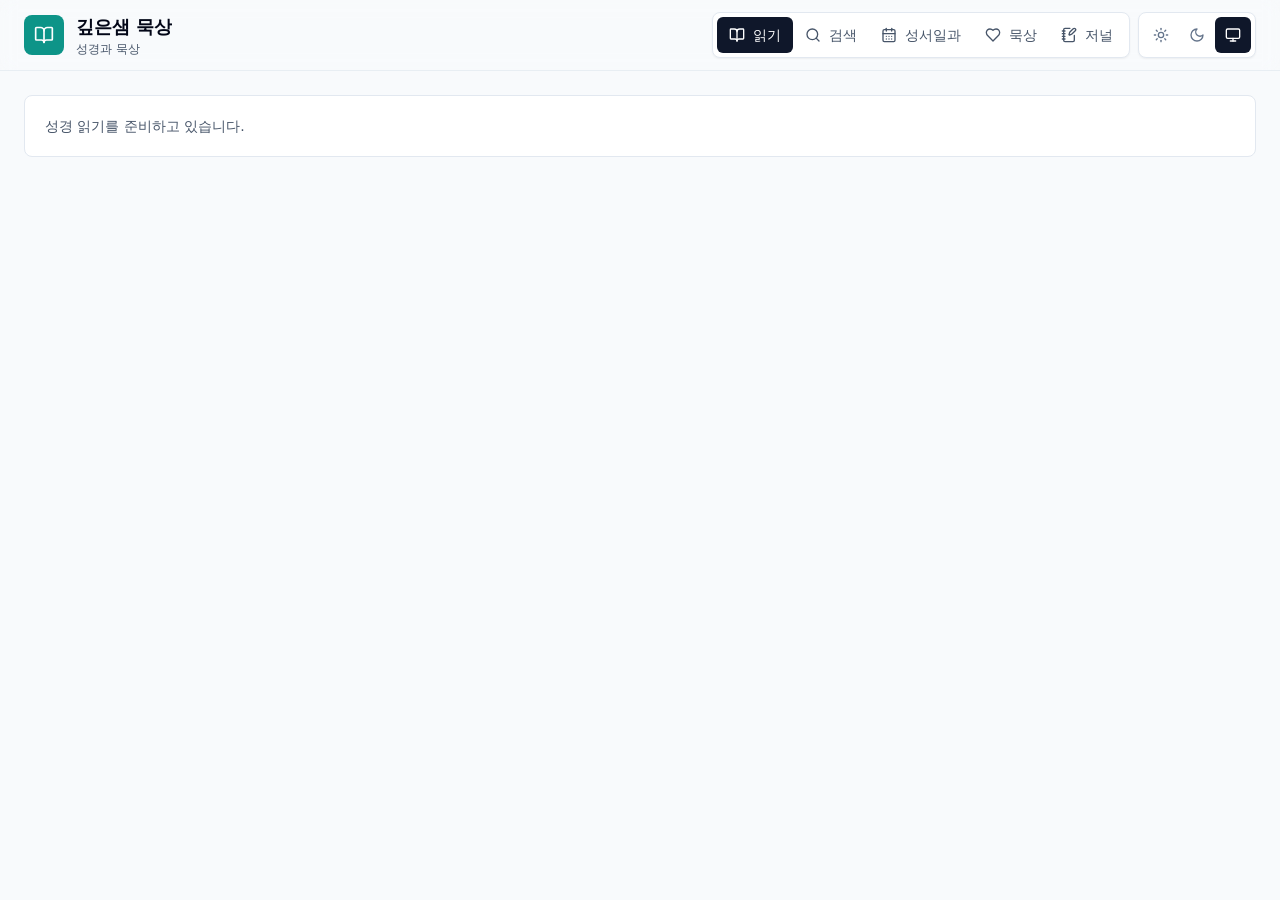
==== index.html @ a160dd70 "Upload iPhone PWA static build" ====
<!DOCTYPE html><!--0t8k7MKoUgMYdH0MTrGW_--><html lang="ko"><head><meta charSet="utf-8"/><meta name="viewport" content="width=device-width, initial-scale=1, viewport-fit=cover"/><link rel="stylesheet" href="/_next/static/css/31eeb3e088074f6b.css" data-precedence="next"/><link rel="preload" as="script" fetchPriority="low" href="/_next/static/chunks/webpack-4772d34723bd25e0.js"/><script src="/_next/static/chunks/4bd1b696-c023c6e3521b1417.js" async=""></script><script src="/_next/static/chunks/255-81ba70bd132d3eed.js" async=""></script><script src="/_next/static/chunks/main-app-3011107ea601bf4b.js" async=""></script><script src="/_next/static/chunks/app/layout-2d18a937ac3cadd8.js" async=""></script><script src="/_next/static/chunks/150-9be10178d3847133.js" async=""></script><script src="/_next/static/chunks/965-390d13e49ba52d0f.js" async=""></script><script src="/_next/static/chunks/app/page-26cb10fc32c29d33.js" async=""></script><meta name="theme-color" content="#0f766e"/><title>깊은샘 묵상</title><meta name="description" content="개인 성경 자료를 읽고 성서일과와 함께 묵상하는 앱"/><meta name="application-name" content="깊은샘 묵상"/><link rel="manifest" href="/manifest.webmanifest"/><meta name="apple-mobile-web-app-capable" content="yes"/><meta name="format-detection" content="telephone=no"/><meta name="mobile-web-app-capable" content="yes"/><meta name="apple-mobile-web-app-title" content="깊은샘 묵상"/><meta name="apple-mobile-web-app-status-bar-style" content="default"/><link rel="icon" href="/icon.svg" type="image/svg+xml"/><link rel="icon" href="/icons/icon-192.png" sizes="192x192" type="image/png"/><link rel="icon" href="/icons/icon-512.png" sizes="512x512" type="image/png"/><link rel="apple-touch-icon" href="/apple-touch-icon.png" sizes="180x180"/><link rel="apple-touch-icon" href="/icons/apple-touch-icon.png" sizes="180x180"/><script src="/_next/static/chunks/polyfills-42372ed130431b0a.js" noModule=""></script></head><body class="bg-slate-50 text-slate-950 antialiased transition-colors dark:bg-[#101418] dark:text-slate-100"><div hidden=""><!--$--><!--/$--></div><script>
(() => {
  try {
    const stored = localStorage.getItem("theme");
    const prefersDark = window.matchMedia("(prefers-color-scheme: dark)").matches;
    const shouldUseDark = stored === "dark" || (!stored || stored === "system") && prefersDark;
    document.documentElement.classList.toggle("dark", shouldUseDark);
  } catch {
    document.documentElement.classList.remove("dark");
  }
})();
</script><main class="min-h-screen"><header class="sticky top-0 z-30 border-b border-slate-200/70 bg-slate-50/92 backdrop-blur dark:border-slate-800 dark:bg-[#101418]/92"><div class="mx-auto flex max-w-7xl items-center justify-between gap-3 px-4 py-3 sm:px-6"><div class="flex min-w-0 items-center gap-3"><a aria-label="자료 화면 열기" title="자료" class="flex size-10 shrink-0 items-center justify-center rounded-lg bg-teal-600 text-white shadow-soft transition hover:bg-teal-500 focus:outline-none focus-visible:ring-2 focus-visible:ring-teal-300" href="/library/"><svg xmlns="http://www.w3.org/2000/svg" width="24" height="24" viewBox="0 0 24 24" fill="none" stroke="currentColor" stroke-width="2" stroke-linecap="round" stroke-linejoin="round" class="lucide lucide-book-open size-5" aria-hidden="true"><path d="M12 7v14"></path><path d="M3 18a1 1 0 0 1-1-1V4a1 1 0 0 1 1-1h5a4 4 0 0 1 4 4 4 4 0 0 1 4-4h5a1 1 0 0 1 1 1v13a1 1 0 0 1-1 1h-6a3 3 0 0 0-3 3 3 3 0 0 0-3-3z"></path></svg></a><div class="min-w-0"><h1 class="truncate text-base font-semibold tracking-normal sm:text-lg">깊은샘 묵상</h1><p class="truncate text-xs text-slate-600 dark:text-slate-400">성경과 묵상</p></div></div><div class="flex items-center gap-2"><nav class="hidden rounded-lg border border-slate-200 bg-white p-1 shadow-sm dark:border-slate-800 dark:bg-slate-900 sm:flex" aria-label="주요 화면"><a class="inline-flex min-h-9 items-center justify-center gap-2 rounded-md bg-slate-900 px-3 text-sm font-medium text-white dark:bg-slate-100 dark:text-slate-950" href="/"><svg xmlns="http://www.w3.org/2000/svg" width="24" height="24" viewBox="0 0 24 24" fill="none" stroke="currentColor" stroke-width="2" stroke-linecap="round" stroke-linejoin="round" class="lucide lucide-book-open size-4" aria-hidden="true"><path d="M12 7v14"></path><path d="M3 18a1 1 0 0 1-1-1V4a1 1 0 0 1 1-1h5a4 4 0 0 1 4 4 4 4 0 0 1 4-4h5a1 1 0 0 1 1 1v13a1 1 0 0 1-1 1h-6a3 3 0 0 0-3 3 3 3 0 0 0-3-3z"></path></svg><span>읽기</span></a><a class="inline-flex min-h-9 items-center justify-center gap-2 rounded-md px-3 text-sm font-medium text-slate-600 hover:bg-slate-100 hover:text-slate-950 dark:text-slate-400 dark:hover:bg-slate-800 dark:hover:text-white" href="/search/"><svg xmlns="http://www.w3.org/2000/svg" width="24" height="24" viewBox="0 0 24 24" fill="none" stroke="currentColor" stroke-width="2" stroke-linecap="round" stroke-linejoin="round" class="lucide lucide-search size-4" aria-hidden="true"><circle cx="11" cy="11" r="8"></circle><path d="m21 21-4.3-4.3"></path></svg><span>검색</span></a><a class="inline-flex min-h-9 items-center justify-center gap-2 rounded-md px-3 text-sm font-medium text-slate-600 hover:bg-slate-100 hover:text-slate-950 dark:text-slate-400 dark:hover:bg-slate-800 dark:hover:text-white" href="/lectionary/"><svg xmlns="http://www.w3.org/2000/svg" width="24" height="24" viewBox="0 0 24 24" fill="none" stroke="currentColor" stroke-width="2" stroke-linecap="round" stroke-linejoin="round" class="lucide lucide-calendar-days size-4" aria-hidden="true"><path d="M8 2v4"></path><path d="M16 2v4"></path><rect width="18" height="18" x="3" y="4" rx="2"></rect><path d="M3 10h18"></path><path d="M8 14h.01"></path><path d="M12 14h.01"></path><path d="M16 14h.01"></path><path d="M8 18h.01"></path><path d="M12 18h.01"></path><path d="M16 18h.01"></path></svg><span>성서일과</span></a><a class="inline-flex min-h-9 items-center justify-center gap-2 rounded-md px-3 text-sm font-medium text-slate-600 hover:bg-slate-100 hover:text-slate-950 dark:text-slate-400 dark:hover:bg-slate-800 dark:hover:text-white" href="/meditation/today/"><svg xmlns="http://www.w3.org/2000/svg" width="24" height="24" viewBox="0 0 24 24" fill="none" stroke="currentColor" stroke-width="2" stroke-linecap="round" stroke-linejoin="round" class="lucide lucide-heart size-4" aria-hidden="true"><path d="M19 14c1.49-1.46 3-3.21 3-5.5A5.5 5.5 0 0 0 16.5 3c-1.76 0-3 .5-4.5 2-1.5-1.5-2.74-2-4.5-2A5.5 5.5 0 0 0 2 8.5c0 2.3 1.5 4.05 3 5.5l7 7Z"></path></svg><span>묵상</span></a><a class="inline-flex min-h-9 items-center justify-center gap-2 rounded-md px-3 text-sm font-medium text-slate-600 hover:bg-slate-100 hover:text-slate-950 dark:text-slate-400 dark:hover:bg-slate-800 dark:hover:text-white" href="/journal/"><svg xmlns="http://www.w3.org/2000/svg" width="24" height="24" viewBox="0 0 24 24" fill="none" stroke="currentColor" stroke-width="2" stroke-linecap="round" stroke-linejoin="round" class="lucide lucide-notebook-pen size-4" aria-hidden="true"><path d="M13.4 2H6a2 2 0 0 0-2 2v16a2 2 0 0 0 2 2h12a2 2 0 0 0 2-2v-7.4"></path><path d="M2 6h4"></path><path d="M2 10h4"></path><path d="M2 14h4"></path><path d="M2 18h4"></path><path d="M21.378 5.626a1 1 0 1 0-3.004-3.004l-5.01 5.012a2 2 0 0 0-.506.854l-.837 2.87a.5.5 0 0 0 .62.62l2.87-.837a2 2 0 0 0 .854-.506z"></path></svg><span>저널</span></a></nav><div class="grid grid-cols-3 rounded-lg border border-slate-200 bg-white p-1 shadow-sm dark:border-slate-800 dark:bg-slate-900" role="group" aria-label="화면 모드 선택"><button type="button" aria-label="라이트 모드" aria-pressed="false" title="라이트 모드" class="flex size-9 items-center justify-center rounded-md text-slate-500 transition hover:bg-slate-100 hover:text-slate-950 dark:text-slate-400 dark:hover:bg-slate-800 dark:hover:text-slate-100"><svg xmlns="http://www.w3.org/2000/svg" width="24" height="24" viewBox="0 0 24 24" fill="none" stroke="currentColor" stroke-width="2" stroke-linecap="round" stroke-linejoin="round" class="lucide lucide-sun size-4" aria-hidden="true"><circle cx="12" cy="12" r="4"></circle><path d="M12 2v2"></path><path d="M12 20v2"></path><path d="m4.93 4.93 1.41 1.41"></path><path d="m17.66 17.66 1.41 1.41"></path><path d="M2 12h2"></path><path d="M20 12h2"></path><path d="m6.34 17.66-1.41 1.41"></path><path d="m19.07 4.93-1.41 1.41"></path></svg></button><button type="button" aria-label="다크 모드" aria-pressed="false" title="다크 모드" class="flex size-9 items-center justify-center rounded-md text-slate-500 transition hover:bg-slate-100 hover:text-slate-950 dark:text-slate-400 dark:hover:bg-slate-800 dark:hover:text-slate-100"><svg xmlns="http://www.w3.org/2000/svg" width="24" height="24" viewBox="0 0 24 24" fill="none" stroke="currentColor" stroke-width="2" stroke-linecap="round" stroke-linejoin="round" class="lucide lucide-moon size-4" aria-hidden="true"><path d="M12 3a6 6 0 0 0 9 9 9 9 0 1 1-9-9Z"></path></svg></button><button type="button" aria-label="시스템 모드" aria-pressed="true" title="시스템 모드" class="flex size-9 items-center justify-center rounded-md bg-slate-900 text-white transition dark:bg-slate-100 dark:text-slate-950"><svg xmlns="http://www.w3.org/2000/svg" width="24" height="24" viewBox="0 0 24 24" fill="none" stroke="currentColor" stroke-width="2" stroke-linecap="round" stroke-linejoin="round" class="lucide lucide-monitor size-4" aria-hidden="true"><rect width="20" height="14" x="2" y="3" rx="2"></rect><line x1="8" x2="16" y1="21" y2="21"></line><line x1="12" x2="12" y1="17" y2="21"></line></svg></button></div></div></div><nav class="grid grid-cols-5 border-t border-slate-200 bg-white dark:border-slate-800 dark:bg-slate-900 sm:hidden" aria-label="모바일 주요 화면"><a class="inline-flex min-h-11 items-center justify-center gap-1 text-xs font-semibold text-teal-700 dark:text-teal-300" href="/"><svg xmlns="http://www.w3.org/2000/svg" width="24" height="24" viewBox="0 0 24 24" fill="none" stroke="currentColor" stroke-width="2" stroke-linecap="round" stroke-linejoin="round" class="lucide lucide-book-open size-4" aria-hidden="true"><path d="M12 7v14"></path><path d="M3 18a1 1 0 0 1-1-1V4a1 1 0 0 1 1-1h5a4 4 0 0 1 4 4 4 4 0 0 1 4-4h5a1 1 0 0 1 1 1v13a1 1 0 0 1-1 1h-6a3 3 0 0 0-3 3 3 3 0 0 0-3-3z"></path></svg><span>읽기</span></a><a class="inline-flex min-h-11 items-center justify-center gap-1 text-xs font-medium text-slate-500 dark:text-slate-400" href="/search/"><svg xmlns="http://www.w3.org/2000/svg" width="24" height="24" viewBox="0 0 24 24" fill="none" stroke="currentColor" stroke-width="2" stroke-linecap="round" stroke-linejoin="round" class="lucide lucide-search size-4" aria-hidden="true"><circle cx="11" cy="11" r="8"></circle><path d="m21 21-4.3-4.3"></path></svg><span>검색</span></a><a class="inline-flex min-h-11 items-center justify-center gap-1 text-xs font-medium text-slate-500 dark:text-slate-400" href="/lectionary/"><svg xmlns="http://www.w3.org/2000/svg" width="24" height="24" viewBox="0 0 24 24" fill="none" stroke="currentColor" stroke-width="2" stroke-linecap="round" stroke-linejoin="round" class="lucide lucide-calendar-days size-4" aria-hidden="true"><path d="M8 2v4"></path><path d="M16 2v4"></path><rect width="18" height="18" x="3" y="4" rx="2"></rect><path d="M3 10h18"></path><path d="M8 14h.01"></path><path d="M12 14h.01"></path><path d="M16 14h.01"></path><path d="M8 18h.01"></path><path d="M12 18h.01"></path><path d="M16 18h.01"></path></svg><span>성서일과</span></a><a class="inline-flex min-h-11 items-center justify-center gap-1 text-xs font-medium text-slate-500 dark:text-slate-400" href="/meditation/today/"><svg xmlns="http://www.w3.org/2000/svg" width="24" height="24" viewBox="0 0 24 24" fill="none" stroke="currentColor" stroke-width="2" stroke-linecap="round" stroke-linejoin="round" class="lucide lucide-heart size-4" aria-hidden="true"><path d="M19 14c1.49-1.46 3-3.21 3-5.5A5.5 5.5 0 0 0 16.5 3c-1.76 0-3 .5-4.5 2-1.5-1.5-2.74-2-4.5-2A5.5 5.5 0 0 0 2 8.5c0 2.3 1.5 4.05 3 5.5l7 7Z"></path></svg><span>묵상</span></a><a class="inline-flex min-h-11 items-center justify-center gap-1 text-xs font-medium text-slate-500 dark:text-slate-400" href="/journal/"><svg xmlns="http://www.w3.org/2000/svg" width="24" height="24" viewBox="0 0 24 24" fill="none" stroke="currentColor" stroke-width="2" stroke-linecap="round" stroke-linejoin="round" class="lucide lucide-notebook-pen size-4" aria-hidden="true"><path d="M13.4 2H6a2 2 0 0 0-2 2v16a2 2 0 0 0 2 2h12a2 2 0 0 0 2-2v-7.4"></path><path d="M2 6h4"></path><path d="M2 10h4"></path><path d="M2 14h4"></path><path d="M2 18h4"></path><path d="M21.378 5.626a1 1 0 1 0-3.004-3.004l-5.01 5.012a2 2 0 0 0-.506.854l-.837 2.87a.5.5 0 0 0 .62.62l2.87-.837a2 2 0 0 0 .854-.506z"></path></svg><span>저널</span></a></nav></header><div class="app-page-bottom mx-auto max-w-7xl px-4 pt-4 sm:px-6 lg:pt-6"><!--$!--><template data-dgst="BAILOUT_TO_CLIENT_SIDE_RENDERING"></template><div class="rounded-lg border border-slate-200 bg-white p-5 text-sm text-slate-600 shadow-soft dark:border-slate-800 dark:bg-slate-900 dark:text-slate-400">성경 읽기를 준비하고 있습니다.</div><!--/$--></div></main><!--$--><!--/$--><script src="/_next/static/chunks/webpack-4772d34723bd25e0.js" id="_R_" async=""></script><script>(self.__next_f=self.__next_f||[]).push([0])</script><script>self.__next_f.push([1,"1:\"$Sreact.fragment\"\n2:I[747,[\"177\",\"static/chunks/app/layout-2d18a937ac3cadd8.js\"],\"PwaRegister\"]\n3:I[9766,[],\"\"]\n4:I[8924,[],\"\"]\n5:I[3890,[\"150\",\"static/chunks/150-9be10178d3847133.js\",\"965\",\"static/chunks/965-390d13e49ba52d0f.js\",\"974\",\"static/chunks/app/page-26cb10fc32c29d33.js\"],\"AppHeader\"]\n6:\"$Sreact.suspense\"\n7:I[6788,[\"150\",\"static/chunks/150-9be10178d3847133.js\",\"965\",\"static/chunks/965-390d13e49ba52d0f.js\",\"974\",\"static/chunks/app/page-26cb10fc32c29d33.js\"],\"BibleReaderClient\"]\n8:I[4431,[],\"OutletBoundary\"]\na:I[5278,[],\"AsyncMetadataOutlet\"]\nc:I[4431,[],\"ViewportBoundary\"]\ne:I[4431,[],\"MetadataBoundary\"]\n10:I[7150,[],\"\"]\n:HL[\"/_next/static/css/31eeb3e088074f6b.css\",\"style\"]\n"])</script><script>self.__next_f.push([1,"0:{\"P\":null,\"b\":\"0t8k7MKoUgMYdH0MTrGW_\",\"p\":\"\",\"c\":[\"\",\"\"],\"i\":false,\"f\":[[[\"\",{\"children\":[\"__PAGE__\",{}]},\"$undefined\",\"$undefined\",true],[\"\",[\"$\",\"$1\",\"c\",{\"children\":[[[\"$\",\"link\",\"0\",{\"rel\":\"stylesheet\",\"href\":\"/_next/static/css/31eeb3e088074f6b.css\",\"precedence\":\"next\",\"crossOrigin\":\"$undefined\",\"nonce\":\"$undefined\"}]],[\"$\",\"html\",null,{\"lang\":\"ko\",\"suppressHydrationWarning\":true,\"children\":[\"$\",\"body\",null,{\"className\":\"bg-slate-50 text-slate-950 antialiased transition-colors dark:bg-[#101418] dark:text-slate-100\",\"children\":[[\"$\",\"script\",null,{\"dangerouslySetInnerHTML\":{\"__html\":\"\\n(() =\u003e {\\n  try {\\n    const stored = localStorage.getItem(\\\"theme\\\");\\n    const prefersDark = window.matchMedia(\\\"(prefers-color-scheme: dark)\\\").matches;\\n    const shouldUseDark = stored === \\\"dark\\\" || (!stored || stored === \\\"system\\\") \u0026\u0026 prefersDark;\\n    document.documentElement.classList.toggle(\\\"dark\\\", shouldUseDark);\\n  } catch {\\n    document.documentElement.classList.remove(\\\"dark\\\");\\n  }\\n})();\\n\"}}],[\"$\",\"$L2\",null,{}],[\"$\",\"$L3\",null,{\"parallelRouterKey\":\"children\",\"error\":\"$undefined\",\"errorStyles\":\"$undefined\",\"errorScripts\":\"$undefined\",\"template\":[\"$\",\"$L4\",null,{}],\"templateStyles\":\"$undefined\",\"templateScripts\":\"$undefined\",\"notFound\":[[[\"$\",\"title\",null,{\"children\":\"404: This page could not be found.\"}],[\"$\",\"div\",null,{\"style\":{\"fontFamily\":\"system-ui,\\\"Segoe UI\\\",Roboto,Helvetica,Arial,sans-serif,\\\"Apple Color Emoji\\\",\\\"Segoe UI Emoji\\\"\",\"height\":\"100vh\",\"textAlign\":\"center\",\"display\":\"flex\",\"flexDirection\":\"column\",\"alignItems\":\"center\",\"justifyContent\":\"center\"},\"children\":[\"$\",\"div\",null,{\"children\":[[\"$\",\"style\",null,{\"dangerouslySetInnerHTML\":{\"__html\":\"body{color:#000;background:#fff;margin:0}.next-error-h1{border-right:1px solid rgba(0,0,0,.3)}@media (prefers-color-scheme:dark){body{color:#fff;background:#000}.next-error-h1{border-right:1px solid rgba(255,255,255,.3)}}\"}}],[\"$\",\"h1\",null,{\"className\":\"next-error-h1\",\"style\":{\"display\":\"inline-block\",\"margin\":\"0 20px 0 0\",\"padding\":\"0 23px 0 0\",\"fontSize\":24,\"fontWeight\":500,\"verticalAlign\":\"top\",\"lineHeight\":\"49px\"},\"children\":404}],[\"$\",\"div\",null,{\"style\":{\"display\":\"inline-block\"},\"children\":[\"$\",\"h2\",null,{\"style\":{\"fontSize\":14,\"fontWeight\":400,\"lineHeight\":\"49px\",\"margin\":0},\"children\":\"This page could not be found.\"}]}]]}]}]],[]],\"forbidden\":\"$undefined\",\"unauthorized\":\"$undefined\"}]]}]}]]}],{\"children\":[\"__PAGE__\",[\"$\",\"$1\",\"c\",{\"children\":[[\"$\",\"main\",null,{\"className\":\"min-h-screen\",\"children\":[[\"$\",\"$L5\",null,{}],[\"$\",\"div\",null,{\"className\":\"app-page-bottom mx-auto max-w-7xl px-4 pt-4 sm:px-6 lg:pt-6\",\"children\":[\"$\",\"$6\",null,{\"fallback\":[\"$\",\"div\",null,{\"className\":\"rounded-lg border border-slate-200 bg-white p-5 text-sm text-slate-600 shadow-soft dark:border-slate-800 dark:bg-slate-900 dark:text-slate-400\",\"children\":\"성경 읽기를 준비하고 있습니다.\"}],\"children\":[\"$\",\"$L7\",null,{}]}]}]]}],null,[\"$\",\"$L8\",null,{\"children\":[\"$L9\",[\"$\",\"$La\",null,{\"promise\":\"$@b\"}]]}]]}],{},null,false]},null,false],[\"$\",\"$1\",\"h\",{\"children\":[null,[[\"$\",\"$Lc\",null,{\"children\":\"$Ld\"}],null],[\"$\",\"$Le\",null,{\"children\":[\"$\",\"div\",null,{\"hidden\":true,\"children\":[\"$\",\"$6\",null,{\"fallback\":null,\"children\":\"$Lf\"}]}]}]]}],false]],\"m\":\"$undefined\",\"G\":[\"$10\",[]],\"s\":false,\"S\":true}\n"])</script><script>self.__next_f.push([1,"d:[[\"$\",\"meta\",\"0\",{\"charSet\":\"utf-8\"}],[\"$\",\"meta\",\"1\",{\"name\":\"viewport\",\"content\":\"width=device-width, initial-scale=1, viewport-fit=cover\"}],[\"$\",\"meta\",\"2\",{\"name\":\"theme-color\",\"content\":\"#0f766e\"}]]\n9:null\n"])</script><script>self.__next_f.push([1,"11:I[622,[],\"IconMark\"]\n"])</script><script>self.__next_f.push([1,"b:{\"metadata\":[[\"$\",\"title\",\"0\",{\"children\":\"깊은샘 묵상\"}],[\"$\",\"meta\",\"1\",{\"name\":\"description\",\"content\":\"개인 성경 자료를 읽고 성서일과와 함께 묵상하는 앱\"}],[\"$\",\"meta\",\"2\",{\"name\":\"application-name\",\"content\":\"깊은샘 묵상\"}],[\"$\",\"link\",\"3\",{\"rel\":\"manifest\",\"href\":\"/manifest.webmanifest\",\"crossOrigin\":\"$undefined\"}],[\"$\",\"meta\",\"4\",{\"name\":\"apple-mobile-web-app-capable\",\"content\":\"yes\"}],[\"$\",\"meta\",\"5\",{\"name\":\"format-detection\",\"content\":\"telephone=no\"}],[\"$\",\"meta\",\"6\",{\"name\":\"mobile-web-app-capable\",\"content\":\"yes\"}],[\"$\",\"meta\",\"7\",{\"name\":\"apple-mobile-web-app-title\",\"content\":\"깊은샘 묵상\"}],[\"$\",\"meta\",\"8\",{\"name\":\"apple-mobile-web-app-status-bar-style\",\"content\":\"default\"}],[\"$\",\"link\",\"9\",{\"rel\":\"icon\",\"href\":\"/icon.svg\",\"type\":\"image/svg+xml\"}],[\"$\",\"link\",\"10\",{\"rel\":\"icon\",\"href\":\"/icons/icon-192.png\",\"sizes\":\"192x192\",\"type\":\"image/png\"}],[\"$\",\"link\",\"11\",{\"rel\":\"icon\",\"href\":\"/icons/icon-512.png\",\"sizes\":\"512x512\",\"type\":\"image/png\"}],[\"$\",\"link\",\"12\",{\"rel\":\"apple-touch-icon\",\"href\":\"/apple-touch-icon.png\",\"sizes\":\"180x180\"}],[\"$\",\"link\",\"13\",{\"rel\":\"apple-touch-icon\",\"href\":\"/icons/apple-touch-icon.png\",\"sizes\":\"180x180\"}],[\"$\",\"$L11\",\"14\",{}]],\"error\":null,\"digest\":\"$undefined\"}\n"])</script><script>self.__next_f.push([1,"f:\"$b:metadata\"\n"])</script></body></html>
---- _next/static/css/31eeb3e088074f6b.css ----
*,:after,:before{--tw-border-spacing-x:0;--tw-border-spacing-y:0;--tw-translate-x:0;--tw-translate-y:0;--tw-rotate:0;--tw-skew-x:0;--tw-skew-y:0;--tw-scale-x:1;--tw-scale-y:1;--tw-pan-x: ;--tw-pan-y: ;--tw-pinch-zoom: ;--tw-scroll-snap-strictness:proximity;--tw-gradient-from-position: ;--tw-gradient-via-position: ;--tw-gradient-to-position: ;--tw-ordinal: ;--tw-slashed-zero: ;--tw-numeric-figure: ;--tw-numeric-spacing: ;--tw-numeric-fraction: ;--tw-ring-inset: ;--tw-ring-offset-width:0px;--tw-ring-offset-color:#fff;--tw-ring-color:rgb(59 130 246/0.5);--tw-ring-offset-shadow:0 0 #0000;--tw-ring-shadow:0 0 #0000;--tw-shadow:0 0 #0000;--tw-shadow-colored:0 0 #0000;--tw-blur: ;--tw-brightness: ;--tw-contrast: ;--tw-grayscale: ;--tw-hue-rotate: ;--tw-invert: ;--tw-saturate: ;--tw-sepia: ;--tw-drop-shadow: ;--tw-backdrop-blur: ;--tw-backdrop-brightness: ;--tw-backdrop-contrast: ;--tw-backdrop-grayscale: ;--tw-backdrop-hue-rotate: ;--tw-backdrop-invert: ;--tw-backdrop-opacity: ;--tw-backdrop-saturate: ;--tw-backdrop-sepia: ;--tw-contain-size: ;--tw-contain-layout: ;--tw-contain-paint: ;--tw-contain-style: }::backdrop{--tw-border-spacing-x:0;--tw-border-spacing-y:0;--tw-translate-x:0;--tw-translate-y:0;--tw-rotate:0;--tw-skew-x:0;--tw-skew-y:0;--tw-scale-x:1;--tw-scale-y:1;--tw-pan-x: ;--tw-pan-y: ;--tw-pinch-zoom: ;--tw-scroll-snap-strictness:proximity;--tw-gradient-from-position: ;--tw-gradient-via-position: ;--tw-gradient-to-position: ;--tw-ordinal: ;--tw-slashed-zero: ;--tw-numeric-figure: ;--tw-numeric-spacing: ;--tw-numeric-fraction: ;--tw-ring-inset: ;--tw-ring-offset-width:0px;--tw-ring-offset-color:#fff;--tw-ring-color:rgb(59 130 246/0.5);--tw-ring-offset-shadow:0 0 #0000;--tw-ring-shadow:0 0 #0000;--tw-shadow:0 0 #0000;--tw-shadow-colored:0 0 #0000;--tw-blur: ;--tw-brightness: ;--tw-contrast: ;--tw-grayscale: ;--tw-hue-rotate: ;--tw-invert: ;--tw-saturate: ;--tw-sepia: ;--tw-drop-shadow: ;--tw-backdrop-blur: ;--tw-backdrop-brightness: ;--tw-backdrop-contrast: ;--tw-backdrop-grayscale: ;--tw-backdrop-hue-rotate: ;--tw-backdrop-invert: ;--tw-backdrop-opacity: ;--tw-backdrop-saturate: ;--tw-backdrop-sepia: ;--tw-contain-size: ;--tw-contain-layout: ;--tw-contain-paint: ;--tw-contain-style: }/*
! tailwindcss v3.4.19 | MIT License | https://tailwindcss.com
*/*,:after,:before{box-sizing:border-box;border:0 solid #e5e7eb}:after,:before{--tw-content:""}:host,html{line-height:1.5;-webkit-text-size-adjust:100%;-moz-tab-size:4;-o-tab-size:4;tab-size:4;font-family:Inter,Pretendard,ui-sans-serif,system-ui,sans-serif;font-feature-settings:normal;font-variation-settings:normal;-webkit-tap-highlight-color:transparent}body{line-height:inherit}hr{height:0;color:inherit;border-top-width:1px}abbr:where([title]){-webkit-text-decoration:underline dotted;text-decoration:underline dotted}h1,h2,h3,h4,h5,h6{font-size:inherit;font-weight:inherit}a{color:inherit;text-decoration:inherit}b,strong{font-weight:bolder}code,kbd,pre,samp{font-family:ui-monospace,SFMono-Regular,Menlo,Monaco,Consolas,Liberation Mono,Courier New,monospace;font-feature-settings:normal;font-variation-settings:normal;font-size:1em}small{font-size:80%}sub,sup{font-size:75%;line-height:0;position:relative;vertical-align:baseline}sub{bottom:-.25em}sup{top:-.5em}table{text-indent:0;border-color:inherit;border-collapse:collapse}button,input,optgroup,select,textarea{font-family:inherit;font-feature-settings:inherit;font-variation-settings:inherit;font-size:100%;font-weight:inherit;line-height:inherit;letter-spacing:inherit;color:inherit;margin:0;padding:0}button,select{text-transform:none}button,input:where([type=button]),input:where([type=reset]),input:where([type=submit]){-webkit-appearance:button;background-color:transparent;background-image:none}:-moz-focusring{outline:auto}:-moz-ui-invalid{box-shadow:none}progress{vertical-align:baseline}::-webkit-inner-spin-button,::-webkit-outer-spin-button{height:auto}[type=search]{-webkit-appearance:textfield;outline-offset:-2px}::-webkit-search-decoration{-webkit-appearance:none}::-webkit-file-upload-button{-webkit-appearance:button;font:inherit}summary{display:list-item}blockquote,dd,dl,figure,h1,h2,h3,h4,h5,h6,hr,p,pre{margin:0}fieldset{margin:0}fieldset,legend{padding:0}menu,ol,ul{list-style:none;margin:0;padding:0}dialog{padding:0}textarea{resize:vertical}input::-moz-placeholder,textarea::-moz-placeholder{opacity:1;color:#9ca3af}input::placeholder,textarea::placeholder{opacity:1;color:#9ca3af}[role=button],button{cursor:pointer}:disabled{cursor:default}audio,canvas,embed,iframe,img,object,svg,video{display:block;vertical-align:middle}img,video{max-width:100%;height:auto}[hidden]:where(:not([hidden=until-found])){display:none}.sr-only{position:absolute;width:1px;height:1px;padding:0;margin:-1px;overflow:hidden;clip:rect(0,0,0,0);white-space:nowrap;border-width:0}.pointer-events-none{pointer-events:none}.fixed{position:fixed}.absolute{position:absolute}.relative{position:relative}.sticky{position:sticky}.inset-0{inset:0}.bottom-0{bottom:0}.left-3{left:.75rem}.right-3{right:.75rem}.top-0{top:0}.top-1\/2{top:50%}.z-20{z-index:20}.z-30{z-index:30}.z-50{z-index:50}.m-4{margin:1rem}.-mx-4{margin-left:-1rem;margin-right:-1rem}.mx-auto{margin-left:auto;margin-right:auto}.mb-5{margin-bottom:1.25rem}.ml-auto{margin-left:auto}.mr-2{margin-right:.5rem}.mt-0\.5{margin-top:.125rem}.mt-1{margin-top:.25rem}.mt-2{margin-top:.5rem}.mt-3{margin-top:.75rem}.mt-4{margin-top:1rem}.mt-5{margin-top:1.25rem}.mt-6{margin-top:1.5rem}.line-clamp-2{overflow:hidden;display:-webkit-box;-webkit-box-orient:vertical;-webkit-line-clamp:2}.block{display:block}.flex{display:flex}.inline-flex{display:inline-flex}.grid{display:grid}.inline-grid{display:inline-grid}.hidden{display:none}.size-10{width:2.5rem;height:2.5rem}.size-3\.5{width:.875rem;height:.875rem}.size-4{width:1rem;height:1rem}.size-5{width:1.25rem;height:1.25rem}.size-8{width:2rem;height:2rem}.size-9{width:2.25rem;height:2.25rem}.h-10{height:2.5rem}.h-11{height:2.75rem}.h-12{height:3rem}.h-2{height:.5rem}.h-9{height:2.25rem}.h-full{height:100%}.max-h-56{max-height:14rem}.max-h-72{max-height:18rem}.max-h-80{max-height:20rem}.max-h-\[calc\(100vh-2rem\)\]{max-height:calc(100vh - 2rem)}.min-h-10{min-height:2.5rem}.min-h-11{min-height:2.75rem}.min-h-20{min-height:5rem}.min-h-24{min-height:6rem}.min-h-8{min-height:2rem}.min-h-9{min-height:2.25rem}.min-h-\[260px\]{min-height:260px}.min-h-\[280px\]{min-height:280px}.min-h-\[320px\]{min-height:320px}.w-11{width:2.75rem}.w-fit{width:-moz-fit-content;width:fit-content}.w-full{width:100%}.min-w-0{min-width:0}.max-w-3xl{max-width:48rem}.max-w-5xl{max-width:64rem}.max-w-6xl{max-width:72rem}.max-w-7xl{max-width:80rem}.max-w-full{max-width:100%}.max-w-md{max-width:28rem}.max-w-sm{max-width:24rem}.flex-1{flex:1 1 0%}.shrink-0{flex-shrink:0}.-translate-y-1\/2{--tw-translate-y:-50%}.-translate-y-1\/2,.rotate-180{transform:translate(var(--tw-translate-x),var(--tw-translate-y)) rotate(var(--tw-rotate)) skewX(var(--tw-skew-x)) skewY(var(--tw-skew-y)) scaleX(var(--tw-scale-x)) scaleY(var(--tw-scale-y))}.rotate-180{--tw-rotate:180deg}@keyframes spin{to{transform:rotate(1turn)}}.animate-spin{animation:spin 1s linear infinite}.cursor-pointer{cursor:pointer}.resize-y{resize:vertical}.appearance-none{-webkit-appearance:none;-moz-appearance:none;appearance:none}.grid-cols-2{grid-template-columns:repeat(2,minmax(0,1fr))}.grid-cols-3{grid-template-columns:repeat(3,minmax(0,1fr))}.grid-cols-5{grid-template-columns:repeat(5,minmax(0,1fr))}.grid-cols-6{grid-template-columns:repeat(6,minmax(0,1fr))}.grid-cols-\[38px_minmax\(0\2c 1fr\)\]{grid-template-columns:38px minmax(0,1fr)}.flex-col{flex-direction:column}.flex-col-reverse{flex-direction:column-reverse}.flex-wrap{flex-wrap:wrap}.place-items-center{place-items:center}.items-start{align-items:flex-start}.items-end{align-items:flex-end}.items-center{align-items:center}.justify-end{justify-content:flex-end}.justify-center{justify-content:center}.justify-between{justify-content:space-between}.gap-1{gap:.25rem}.gap-1\.5{gap:.375rem}.gap-2{gap:.5rem}.gap-3{gap:.75rem}.gap-4{gap:1rem}.gap-5{gap:1.25rem}.gap-6{gap:1.5rem}.space-y-3>:not([hidden])~:not([hidden]){--tw-space-y-reverse:0;margin-top:calc(.75rem * calc(1 - var(--tw-space-y-reverse)));margin-bottom:calc(.75rem * var(--tw-space-y-reverse))}.space-y-4>:not([hidden])~:not([hidden]){--tw-space-y-reverse:0;margin-top:calc(1rem * calc(1 - var(--tw-space-y-reverse)));margin-bottom:calc(1rem * var(--tw-space-y-reverse))}.space-y-6>:not([hidden])~:not([hidden]){--tw-space-y-reverse:0;margin-top:calc(1.5rem * calc(1 - var(--tw-space-y-reverse)));margin-bottom:calc(1.5rem * var(--tw-space-y-reverse))}.divide-y>:not([hidden])~:not([hidden]){--tw-divide-y-reverse:0;border-top-width:calc(1px * calc(1 - var(--tw-divide-y-reverse)));border-bottom-width:calc(1px * var(--tw-divide-y-reverse))}.divide-slate-100>:not([hidden])~:not([hidden]){--tw-divide-opacity:1;border-color:rgb(241 245 249/var(--tw-divide-opacity,1))}.self-end{align-self:flex-end}.overflow-hidden{overflow:hidden}.overflow-x-auto{overflow-x:auto}.overflow-y-auto{overflow-y:auto}.truncate{overflow:hidden;text-overflow:ellipsis;white-space:nowrap}.rounded{border-radius:.25rem}.rounded-2xl{border-radius:1rem}.rounded-3xl{border-radius:1.5rem}.rounded-full{border-radius:9999px}.rounded-lg{border-radius:.5rem}.rounded-md{border-radius:.375rem}.rounded-xl{border-radius:.75rem}.border{border-width:1px}.border-b{border-bottom-width:1px}.border-l{border-left-width:1px}.border-l-2{border-left-width:2px}.border-r{border-right-width:1px}.border-t{border-top-width:1px}.border-dashed{border-style:dashed}.border-red-200{--tw-border-opacity:1;border-color:rgb(254 202 202/var(--tw-border-opacity,1))}.border-rose-200{--tw-border-opacity:1;border-color:rgb(254 205 211/var(--tw-border-opacity,1))}.border-slate-100{--tw-border-opacity:1;border-color:rgb(241 245 249/var(--tw-border-opacity,1))}.border-slate-200{--tw-border-opacity:1;border-color:rgb(226 232 240/var(--tw-border-opacity,1))}.border-slate-200\/70{border-color:rgb(226 232 240/.7)}.border-slate-300{--tw-border-opacity:1;border-color:rgb(203 213 225/var(--tw-border-opacity,1))}.border-stone-200{--tw-border-opacity:1;border-color:rgb(231 229 228/var(--tw-border-opacity,1))}.border-stone-300{--tw-border-opacity:1;border-color:rgb(214 211 209/var(--tw-border-opacity,1))}.border-teal-100{--tw-border-opacity:1;border-color:rgb(204 251 241/var(--tw-border-opacity,1))}.border-teal-200{--tw-border-opacity:1;border-color:rgb(153 246 228/var(--tw-border-opacity,1))}.border-teal-500{--tw-border-opacity:1;border-color:rgb(20 184 166/var(--tw-border-opacity,1))}.bg-amber-200{--tw-bg-opacity:1;background-color:rgb(253 230 138/var(--tw-bg-opacity,1))}.bg-red-50{--tw-bg-opacity:1;background-color:rgb(254 242 242/var(--tw-bg-opacity,1))}.bg-red-700{--tw-bg-opacity:1;background-color:rgb(185 28 28/var(--tw-bg-opacity,1))}.bg-rose-50{--tw-bg-opacity:1;background-color:rgb(255 241 242/var(--tw-bg-opacity,1))}.bg-slate-100{--tw-bg-opacity:1;background-color:rgb(241 245 249/var(--tw-bg-opacity,1))}.bg-slate-200{--tw-bg-opacity:1;background-color:rgb(226 232 240/var(--tw-bg-opacity,1))}.bg-slate-50{--tw-bg-opacity:1;background-color:rgb(248 250 252/var(--tw-bg-opacity,1))}.bg-slate-50\/95{background-color:rgb(248 250 252/.95)}.bg-slate-900{--tw-bg-opacity:1;background-color:rgb(15 23 42/var(--tw-bg-opacity,1))}.bg-slate-950\/30{background-color:rgb(2 6 23/.3)}.bg-slate-950\/45{background-color:rgb(2 6 23/.45)}.bg-stone-200{--tw-bg-opacity:1;background-color:rgb(231 229 228/var(--tw-bg-opacity,1))}.bg-stone-50{--tw-bg-opacity:1;background-color:rgb(250 250 249/var(--tw-bg-opacity,1))}.bg-stone-50\/95{background-color:rgb(250 250 249/.95)}.bg-teal-200{--tw-bg-opacity:1;background-color:rgb(153 246 228/var(--tw-bg-opacity,1))}.bg-teal-50{--tw-bg-opacity:1;background-color:rgb(240 253 250/var(--tw-bg-opacity,1))}.bg-teal-50\/60{background-color:rgb(240 253 250/.6)}.bg-teal-50\/70{background-color:rgb(240 253 250/.7)}.bg-teal-50\/80{background-color:rgb(240 253 250/.8)}.bg-teal-500{--tw-bg-opacity:1;background-color:rgb(20 184 166/var(--tw-bg-opacity,1))}.bg-teal-600{--tw-bg-opacity:1;background-color:rgb(13 148 136/var(--tw-bg-opacity,1))}.bg-teal-700{--tw-bg-opacity:1;background-color:rgb(15 118 110/var(--tw-bg-opacity,1))}.bg-transparent{background-color:transparent}.bg-white{--tw-bg-opacity:1;background-color:rgb(255 255 255/var(--tw-bg-opacity,1))}.bg-white\/50{background-color:rgb(255 255 255/.5)}.bg-white\/80{background-color:rgb(255 255 255/.8)}.p-1{padding:.25rem}.p-2{padding:.5rem}.p-3{padding:.75rem}.p-4{padding:1rem}.p-5{padding:1.25rem}.p-6{padding:1.5rem}.px-0\.5{padding-left:.125rem;padding-right:.125rem}.px-1{padding-left:.25rem;padding-right:.25rem}.px-2{padding-left:.5rem;padding-right:.5rem}.px-2\.5{padding-left:.625rem;padding-right:.625rem}.px-3{padding-left:.75rem;padding-right:.75rem}.px-4{padding-left:1rem;padding-right:1rem}.px-5{padding-left:1.25rem;padding-right:1.25rem}.py-0{padding-top:0;padding-bottom:0}.py-0\.5{padding-top:.125rem;padding-bottom:.125rem}.py-1{padding-top:.25rem;padding-bottom:.25rem}.py-1\.5{padding-top:.375rem;padding-bottom:.375rem}.py-2{padding-top:.5rem;padding-bottom:.5rem}.py-3{padding-top:.75rem;padding-bottom:.75rem}.py-4{padding-top:1rem;padding-bottom:1rem}.py-5{padding-top:1.25rem;padding-bottom:1.25rem}.pb-1{padding-bottom:.25rem}.pb-24{padding-bottom:6rem}.pl-3{padding-left:.75rem}.pl-4{padding-left:1rem}.pl-9{padding-left:2.25rem}.pr-1{padding-right:.25rem}.pr-3{padding-right:.75rem}.pr-9{padding-right:2.25rem}.pt-3{padding-top:.75rem}.pt-4{padding-top:1rem}.pt-6{padding-top:1.5rem}.text-left{text-align:left}.text-center{text-align:center}.font-mono{font-family:ui-monospace,SFMono-Regular,Menlo,Monaco,Consolas,Liberation Mono,Courier New,monospace}.font-serif{font-family:Georgia,Noto Serif KR,serif}.text-2xl{font-size:1.5rem;line-height:2rem}.text-3xl{font-size:1.875rem;line-height:2.25rem}.text-4xl{font-size:2.25rem;line-height:2.5rem}.text-5xl{font-size:3rem;line-height:1}.text-\[0\.92em\]{font-size:.92em}.text-\[11px\]{font-size:11px}.text-base{font-size:1rem;line-height:1.5rem}.text-lg{font-size:1.125rem;line-height:1.75rem}.text-sm{font-size:.875rem;line-height:1.25rem}.text-xl{font-size:1.25rem;line-height:1.75rem}.text-xs{font-size:.75rem;line-height:1rem}.font-medium{font-weight:500}.font-semibold{font-weight:600}.uppercase{text-transform:uppercase}.italic{font-style:italic}.tabular-nums{--tw-numeric-spacing:tabular-nums;font-variant-numeric:var(--tw-ordinal) var(--tw-slashed-zero) var(--tw-numeric-figure) var(--tw-numeric-spacing) var(--tw-numeric-fraction)}.leading-5{line-height:1.25rem}.leading-6{line-height:1.5rem}.leading-7{line-height:1.75rem}.leading-8{line-height:2rem}.leading-9{line-height:2.25rem}.tracking-\[0\.12em\]{letter-spacing:.12em}.tracking-\[0\.16em\]{letter-spacing:.16em}.tracking-\[0\.18em\]{letter-spacing:.18em}.tracking-normal{letter-spacing:0}.tracking-tight{letter-spacing:-.025em}.text-red-600{--tw-text-opacity:1;color:rgb(220 38 38/var(--tw-text-opacity,1))}.text-red-700{--tw-text-opacity:1;color:rgb(185 28 28/var(--tw-text-opacity,1))}.text-red-800{--tw-text-opacity:1;color:rgb(153 27 27/var(--tw-text-opacity,1))}.text-rose-800{--tw-text-opacity:1;color:rgb(159 18 57/var(--tw-text-opacity,1))}.text-slate-400{--tw-text-opacity:1;color:rgb(148 163 184/var(--tw-text-opacity,1))}.text-slate-500{--tw-text-opacity:1;color:rgb(100 116 139/var(--tw-text-opacity,1))}.text-slate-600{--tw-text-opacity:1;color:rgb(71 85 105/var(--tw-text-opacity,1))}.text-slate-700{--tw-text-opacity:1;color:rgb(51 65 85/var(--tw-text-opacity,1))}.text-slate-800{--tw-text-opacity:1;color:rgb(30 41 59/var(--tw-text-opacity,1))}.text-slate-900{--tw-text-opacity:1;color:rgb(15 23 42/var(--tw-text-opacity,1))}.text-slate-950{--tw-text-opacity:1;color:rgb(2 6 23/var(--tw-text-opacity,1))}.text-stone-400{--tw-text-opacity:1;color:rgb(168 162 158/var(--tw-text-opacity,1))}.text-stone-500{--tw-text-opacity:1;color:rgb(120 113 108/var(--tw-text-opacity,1))}.text-stone-600{--tw-text-opacity:1;color:rgb(87 83 78/var(--tw-text-opacity,1))}.text-stone-700{--tw-text-opacity:1;color:rgb(68 64 60/var(--tw-text-opacity,1))}.text-stone-900{--tw-text-opacity:1;color:rgb(28 25 23/var(--tw-text-opacity,1))}.text-stone-950{--tw-text-opacity:1;color:rgb(12 10 9/var(--tw-text-opacity,1))}.text-teal-700{--tw-text-opacity:1;color:rgb(15 118 110/var(--tw-text-opacity,1))}.text-teal-800{--tw-text-opacity:1;color:rgb(17 94 89/var(--tw-text-opacity,1))}.text-teal-900{--tw-text-opacity:1;color:rgb(19 78 74/var(--tw-text-opacity,1))}.text-teal-900\/80{color:rgb(19 78 74/.8)}.text-teal-950{--tw-text-opacity:1;color:rgb(4 47 46/var(--tw-text-opacity,1))}.text-white{--tw-text-opacity:1;color:rgb(255 255 255/var(--tw-text-opacity,1))}.antialiased{-webkit-font-smoothing:antialiased;-moz-osx-font-smoothing:grayscale}.accent-teal-600{accent-color:#0d9488}.accent-teal-700{accent-color:#0f766e}.opacity-60{opacity:.6}.shadow-sm{--tw-shadow:0 1px 2px 0 rgb(0 0 0/0.05);--tw-shadow-colored:0 1px 2px 0 var(--tw-shadow-color)}.shadow-sm,.shadow-soft{box-shadow:var(--tw-ring-offset-shadow,0 0 #0000),var(--tw-ring-shadow,0 0 #0000),var(--tw-shadow)}.shadow-soft{--tw-shadow:0 16px 48px -32px rgba(15,23,42,0.35);--tw-shadow-colored:0 16px 48px -32px var(--tw-shadow-color)}.shadow-xl{--tw-shadow:0 20px 25px -5px rgb(0 0 0/0.1),0 8px 10px -6px rgb(0 0 0/0.1);--tw-shadow-colored:0 20px 25px -5px var(--tw-shadow-color),0 8px 10px -6px var(--tw-shadow-color);box-shadow:var(--tw-ring-offset-shadow,0 0 #0000),var(--tw-ring-shadow,0 0 #0000),var(--tw-shadow)}.outline-none{outline:2px solid transparent;outline-offset:2px}.ring-2{--tw-ring-offset-shadow:var(--tw-ring-inset) 0 0 0 var(--tw-ring-offset-width) var(--tw-ring-offset-color);--tw-ring-shadow:var(--tw-ring-inset) 0 0 0 calc(2px + var(--tw-ring-offset-width)) var(--tw-ring-color);box-shadow:var(--tw-ring-offset-shadow),var(--tw-ring-shadow),var(--tw-shadow,0 0 #0000)}.ring-teal-200{--tw-ring-opacity:1;--tw-ring-color:rgb(153 246 228/var(--tw-ring-opacity,1))}.filter{filter:var(--tw-blur) var(--tw-brightness) var(--tw-contrast) var(--tw-grayscale) var(--tw-hue-rotate) var(--tw-invert) var(--tw-saturate) var(--tw-sepia) var(--tw-drop-shadow)}.backdrop-blur{--tw-backdrop-blur:blur(8px)}.backdrop-blur,.backdrop-blur-sm{backdrop-filter:var(--tw-backdrop-blur) var(--tw-backdrop-brightness) var(--tw-backdrop-contrast) var(--tw-backdrop-grayscale) var(--tw-backdrop-hue-rotate) var(--tw-backdrop-invert) var(--tw-backdrop-opacity) var(--tw-backdrop-saturate) var(--tw-backdrop-sepia)}.backdrop-blur-sm{--tw-backdrop-blur:blur(4px)}.transition{transition-property:color,background-color,border-color,text-decoration-color,fill,stroke,opacity,box-shadow,transform,filter,backdrop-filter;transition-timing-function:cubic-bezier(.4,0,.2,1);transition-duration:.15s}.transition-colors{transition-property:color,background-color,border-color,text-decoration-color,fill,stroke;transition-timing-function:cubic-bezier(.4,0,.2,1);transition-duration:.15s}:root{color-scheme:light;--app-safe-bottom:env(safe-area-inset-bottom,0px);--app-bottom-room:calc(5rem + var(--app-safe-bottom));--app-sticky-bottom-room:calc(0.75rem + var(--app-safe-bottom))}.dark{color-scheme:dark}html{min-height:100%;background:#f8fafc}html.dark{background:#101418}body{margin:0;text-rendering:optimizeLegibility}.min-h-screen,body{min-height:100vh;min-height:100dvh}::-moz-selection{background:rgba(20,184,166,.24)}::selection{background:rgba(20,184,166,.24)}button,select{font:inherit}.reader-scrollbar{scrollbar-width:thin;scrollbar-color:rgba(100,116,139,.45) transparent}.app-page-bottom{padding-bottom:var(--app-bottom-room)}.app-sticky-bottom{padding-bottom:var(--app-sticky-bottom-room)}@media (max-width:640px){:root{--app-bottom-room:calc(9rem + var(--app-safe-bottom));--app-sticky-bottom-room:calc(5rem + var(--app-safe-bottom))}}.file\:mr-3::file-selector-button{margin-right:.75rem}.file\:rounded-md::file-selector-button{border-radius:.375rem}.file\:border-0::file-selector-button{border-width:0}.file\:bg-slate-900::file-selector-button{--tw-bg-opacity:1;background-color:rgb(15 23 42/var(--tw-bg-opacity,1))}.file\:px-3::file-selector-button{padding-left:.75rem;padding-right:.75rem}.file\:py-2::file-selector-button{padding-top:.5rem;padding-bottom:.5rem}.file\:text-sm::file-selector-button{font-size:.875rem;line-height:1.25rem}.file\:font-semibold::file-selector-button{font-weight:600}.file\:text-white::file-selector-button{--tw-text-opacity:1;color:rgb(255 255 255/var(--tw-text-opacity,1))}.placeholder\:text-slate-400::-moz-placeholder{--tw-text-opacity:1;color:rgb(148 163 184/var(--tw-text-opacity,1))}.placeholder\:text-slate-400::placeholder{--tw-text-opacity:1;color:rgb(148 163 184/var(--tw-text-opacity,1))}.hover\:border-teal-500:hover{--tw-border-opacity:1;border-color:rgb(20 184 166/var(--tw-border-opacity,1))}.hover\:bg-red-50:hover{--tw-bg-opacity:1;background-color:rgb(254 242 242/var(--tw-bg-opacity,1))}.hover\:bg-red-800:hover{--tw-bg-opacity:1;background-color:rgb(153 27 27/var(--tw-bg-opacity,1))}.hover\:bg-slate-100:hover{--tw-bg-opacity:1;background-color:rgb(241 245 249/var(--tw-bg-opacity,1))}.hover\:bg-slate-200:hover{--tw-bg-opacity:1;background-color:rgb(226 232 240/var(--tw-bg-opacity,1))}.hover\:bg-slate-50:hover{--tw-bg-opacity:1;background-color:rgb(248 250 252/var(--tw-bg-opacity,1))}.hover\:bg-slate-800:hover{--tw-bg-opacity:1;background-color:rgb(30 41 59/var(--tw-bg-opacity,1))}.hover\:bg-stone-100:hover{--tw-bg-opacity:1;background-color:rgb(245 245 244/var(--tw-bg-opacity,1))}.hover\:bg-stone-300:hover{--tw-bg-opacity:1;background-color:rgb(214 211 209/var(--tw-bg-opacity,1))}.hover\:bg-teal-50:hover{--tw-bg-opacity:1;background-color:rgb(240 253 250/var(--tw-bg-opacity,1))}.hover\:bg-teal-50\/50:hover{background-color:rgb(240 253 250/.5)}.hover\:bg-teal-500:hover{--tw-bg-opacity:1;background-color:rgb(20 184 166/var(--tw-bg-opacity,1))}.hover\:bg-teal-800:hover{--tw-bg-opacity:1;background-color:rgb(17 94 89/var(--tw-bg-opacity,1))}.hover\:bg-white:hover{--tw-bg-opacity:1;background-color:rgb(255 255 255/var(--tw-bg-opacity,1))}.hover\:bg-white\/80:hover{background-color:rgb(255 255 255/.8)}.hover\:text-red-600:hover{--tw-text-opacity:1;color:rgb(220 38 38/var(--tw-text-opacity,1))}.hover\:text-slate-900:hover{--tw-text-opacity:1;color:rgb(15 23 42/var(--tw-text-opacity,1))}.hover\:text-slate-950:hover{--tw-text-opacity:1;color:rgb(2 6 23/var(--tw-text-opacity,1))}.hover\:text-stone-950:hover{--tw-text-opacity:1;color:rgb(12 10 9/var(--tw-text-opacity,1))}.focus\:border-teal-500:focus{--tw-border-opacity:1;border-color:rgb(20 184 166/var(--tw-border-opacity,1))}.focus\:border-teal-600:focus{--tw-border-opacity:1;border-color:rgb(13 148 136/var(--tw-border-opacity,1))}.focus\:outline-none:focus{outline:2px solid transparent;outline-offset:2px}.focus\:ring-4:focus{--tw-ring-offset-shadow:var(--tw-ring-inset) 0 0 0 var(--tw-ring-offset-width) var(--tw-ring-offset-color);--tw-ring-shadow:var(--tw-ring-inset) 0 0 0 calc(4px + var(--tw-ring-offset-width)) var(--tw-ring-color);box-shadow:var(--tw-ring-offset-shadow),var(--tw-ring-shadow),var(--tw-shadow,0 0 #0000)}.focus\:ring-teal-500\/15:focus{--tw-ring-color:rgb(20 184 166/0.15)}.focus\:ring-teal-600\/10:focus{--tw-ring-color:rgb(13 148 136/0.1)}.focus-visible\:ring-2:focus-visible{--tw-ring-offset-shadow:var(--tw-ring-inset) 0 0 0 var(--tw-ring-offset-width) var(--tw-ring-offset-color);--tw-ring-shadow:var(--tw-ring-inset) 0 0 0 calc(2px + var(--tw-ring-offset-width)) var(--tw-ring-color);box-shadow:var(--tw-ring-offset-shadow),var(--tw-ring-shadow),var(--tw-shadow,0 0 #0000)}.focus-visible\:ring-teal-300:focus-visible{--tw-ring-opacity:1;--tw-ring-color:rgb(94 234 212/var(--tw-ring-opacity,1))}.disabled\:cursor-not-allowed:disabled{cursor:not-allowed}.disabled\:opacity-35:disabled{opacity:.35}.disabled\:opacity-40:disabled{opacity:.4}.disabled\:opacity-45:disabled{opacity:.45}.disabled\:opacity-50:disabled{opacity:.5}.disabled\:opacity-60:disabled{opacity:.6}.dark\:divide-slate-800:is(.dark *)>:not([hidden])~:not([hidden]){--tw-divide-opacity:1;border-color:rgb(30 41 59/var(--tw-divide-opacity,1))}.dark\:border-red-900\/50:is(.dark *){border-color:rgb(127 29 29/.5)}.dark\:border-red-900\/60:is(.dark *){border-color:rgb(127 29 29/.6)}.dark\:border-rose-900\/60:is(.dark *){border-color:rgb(136 19 55/.6)}.dark\:border-slate-600:is(.dark *){--tw-border-opacity:1;border-color:rgb(71 85 105/var(--tw-border-opacity,1))}.dark\:border-slate-700:is(.dark *){--tw-border-opacity:1;border-color:rgb(51 65 85/var(--tw-border-opacity,1))}.dark\:border-slate-800:is(.dark *){--tw-border-opacity:1;border-color:rgb(30 41 59/var(--tw-border-opacity,1))}.dark\:border-stone-700:is(.dark *){--tw-border-opacity:1;border-color:rgb(68 64 60/var(--tw-border-opacity,1))}.dark\:border-stone-800:is(.dark *){--tw-border-opacity:1;border-color:rgb(41 37 36/var(--tw-border-opacity,1))}.dark\:border-teal-400:is(.dark *){--tw-border-opacity:1;border-color:rgb(45 212 191/var(--tw-border-opacity,1))}.dark\:border-teal-900:is(.dark *){--tw-border-opacity:1;border-color:rgb(19 78 74/var(--tw-border-opacity,1))}.dark\:border-teal-900\/40:is(.dark *){border-color:rgb(19 78 74/.4)}.dark\:border-teal-900\/50:is(.dark *){border-color:rgb(19 78 74/.5)}.dark\:border-teal-900\/60:is(.dark *){border-color:rgb(19 78 74/.6)}.dark\:bg-\[\#101418\]:is(.dark *){--tw-bg-opacity:1;background-color:rgb(16 20 24/var(--tw-bg-opacity,1))}.dark\:bg-\[\#101418\]\/95:is(.dark *){background-color:rgb(16 20 24/.95)}.dark\:bg-amber-300:is(.dark *){--tw-bg-opacity:1;background-color:rgb(252 211 77/var(--tw-bg-opacity,1))}.dark\:bg-black\/50:is(.dark *){background-color:rgb(0 0 0/.5)}.dark\:bg-red-950\/30:is(.dark *){background-color:rgb(69 10 10/.3)}.dark\:bg-rose-950\/30:is(.dark *){background-color:rgb(76 5 25/.3)}.dark\:bg-slate-100:is(.dark *){--tw-bg-opacity:1;background-color:rgb(241 245 249/var(--tw-bg-opacity,1))}.dark\:bg-slate-700:is(.dark *){--tw-bg-opacity:1;background-color:rgb(51 65 85/var(--tw-bg-opacity,1))}.dark\:bg-slate-800:is(.dark *){--tw-bg-opacity:1;background-color:rgb(30 41 59/var(--tw-bg-opacity,1))}.dark\:bg-slate-900:is(.dark *){--tw-bg-opacity:1;background-color:rgb(15 23 42/var(--tw-bg-opacity,1))}.dark\:bg-slate-950:is(.dark *){--tw-bg-opacity:1;background-color:rgb(2 6 23/var(--tw-bg-opacity,1))}.dark\:bg-slate-950\/40:is(.dark *){background-color:rgb(2 6 23/.4)}.dark\:bg-stone-800:is(.dark *){--tw-bg-opacity:1;background-color:rgb(41 37 36/var(--tw-bg-opacity,1))}.dark\:bg-stone-900:is(.dark *){--tw-bg-opacity:1;background-color:rgb(28 25 23/var(--tw-bg-opacity,1))}.dark\:bg-stone-950:is(.dark *){--tw-bg-opacity:1;background-color:rgb(12 10 9/var(--tw-bg-opacity,1))}.dark\:bg-stone-950\/95:is(.dark *){background-color:rgb(12 10 9/.95)}.dark\:bg-teal-500:is(.dark *){--tw-bg-opacity:1;background-color:rgb(20 184 166/var(--tw-bg-opacity,1))}.dark\:bg-teal-800:is(.dark *){--tw-bg-opacity:1;background-color:rgb(17 94 89/var(--tw-bg-opacity,1))}.dark\:bg-teal-950\/25:is(.dark *){background-color:rgb(4 47 46/.25)}.dark\:bg-teal-950\/30:is(.dark *){background-color:rgb(4 47 46/.3)}.dark\:bg-teal-950\/40:is(.dark *){background-color:rgb(4 47 46/.4)}.dark\:bg-teal-950\/50:is(.dark *){background-color:rgb(4 47 46/.5)}.dark\:text-red-200:is(.dark *){--tw-text-opacity:1;color:rgb(254 202 202/var(--tw-text-opacity,1))}.dark\:text-red-300:is(.dark *){--tw-text-opacity:1;color:rgb(252 165 165/var(--tw-text-opacity,1))}.dark\:text-rose-200:is(.dark *){--tw-text-opacity:1;color:rgb(254 205 211/var(--tw-text-opacity,1))}.dark\:text-slate-100:is(.dark *){--tw-text-opacity:1;color:rgb(241 245 249/var(--tw-text-opacity,1))}.dark\:text-slate-200:is(.dark *){--tw-text-opacity:1;color:rgb(226 232 240/var(--tw-text-opacity,1))}.dark\:text-slate-300:is(.dark *){--tw-text-opacity:1;color:rgb(203 213 225/var(--tw-text-opacity,1))}.dark\:text-slate-400:is(.dark *){--tw-text-opacity:1;color:rgb(148 163 184/var(--tw-text-opacity,1))}.dark\:text-slate-50:is(.dark *){--tw-text-opacity:1;color:rgb(248 250 252/var(--tw-text-opacity,1))}.dark\:text-slate-500:is(.dark *){--tw-text-opacity:1;color:rgb(100 116 139/var(--tw-text-opacity,1))}.dark\:text-slate-950:is(.dark *){--tw-text-opacity:1;color:rgb(2 6 23/var(--tw-text-opacity,1))}.dark\:text-stone-100:is(.dark *){--tw-text-opacity:1;color:rgb(245 245 244/var(--tw-text-opacity,1))}.dark\:text-stone-300:is(.dark *){--tw-text-opacity:1;color:rgb(214 211 209/var(--tw-text-opacity,1))}.dark\:text-stone-400:is(.dark *){--tw-text-opacity:1;color:rgb(168 162 158/var(--tw-text-opacity,1))}.dark\:text-stone-50:is(.dark *){--tw-text-opacity:1;color:rgb(250 250 249/var(--tw-text-opacity,1))}.dark\:text-teal-100:is(.dark *){--tw-text-opacity:1;color:rgb(204 251 241/var(--tw-text-opacity,1))}.dark\:text-teal-100\/80:is(.dark *){color:rgb(204 251 241/.8)}.dark\:text-teal-200:is(.dark *){--tw-text-opacity:1;color:rgb(153 246 228/var(--tw-text-opacity,1))}.dark\:text-teal-300:is(.dark *){--tw-text-opacity:1;color:rgb(94 234 212/var(--tw-text-opacity,1))}.dark\:text-white:is(.dark *){--tw-text-opacity:1;color:rgb(255 255 255/var(--tw-text-opacity,1))}.dark\:ring-teal-400\/40:is(.dark *){--tw-ring-color:rgb(45 212 191/0.4)}.dark\:file\:bg-slate-100:is(.dark *)::file-selector-button{--tw-bg-opacity:1;background-color:rgb(241 245 249/var(--tw-bg-opacity,1))}.dark\:file\:text-slate-950:is(.dark *)::file-selector-button{--tw-text-opacity:1;color:rgb(2 6 23/var(--tw-text-opacity,1))}.dark\:hover\:bg-red-950\/30:hover:is(.dark *){background-color:rgb(69 10 10/.3)}.dark\:hover\:bg-slate-700:hover:is(.dark *){--tw-bg-opacity:1;background-color:rgb(51 65 85/var(--tw-bg-opacity,1))}.dark\:hover\:bg-slate-800:hover:is(.dark *){--tw-bg-opacity:1;background-color:rgb(30 41 59/var(--tw-bg-opacity,1))}.dark\:hover\:bg-slate-800\/50:hover:is(.dark *){background-color:rgb(30 41 59/.5)}.dark\:hover\:bg-slate-900:hover:is(.dark *){--tw-bg-opacity:1;background-color:rgb(15 23 42/var(--tw-bg-opacity,1))}.dark\:hover\:bg-stone-700:hover:is(.dark *){--tw-bg-opacity:1;background-color:rgb(68 64 60/var(--tw-bg-opacity,1))}.dark\:hover\:bg-stone-800:hover:is(.dark *){--tw-bg-opacity:1;background-color:rgb(41 37 36/var(--tw-bg-opacity,1))}.dark\:hover\:bg-stone-900:hover:is(.dark *){--tw-bg-opacity:1;background-color:rgb(28 25 23/var(--tw-bg-opacity,1))}.dark\:hover\:bg-teal-400:hover:is(.dark *){--tw-bg-opacity:1;background-color:rgb(45 212 191/var(--tw-bg-opacity,1))}.dark\:hover\:bg-teal-950\/40:hover:is(.dark *){background-color:rgb(4 47 46/.4)}.dark\:hover\:bg-white:hover:is(.dark *){--tw-bg-opacity:1;background-color:rgb(255 255 255/var(--tw-bg-opacity,1))}.dark\:hover\:text-slate-100:hover:is(.dark *){--tw-text-opacity:1;color:rgb(241 245 249/var(--tw-text-opacity,1))}.dark\:hover\:text-white:hover:is(.dark *){--tw-text-opacity:1;color:rgb(255 255 255/var(--tw-text-opacity,1))}@media (min-width:640px){.sm\:static{position:static}.sm\:mx-0{margin-left:0;margin-right:0}.sm\:block{display:block}.sm\:flex{display:flex}.sm\:hidden{display:none}.sm\:w-auto{width:auto}.sm\:grid-cols-2{grid-template-columns:repeat(2,minmax(0,1fr))}.sm\:grid-cols-\[180px_minmax\(0\2c 1fr\)\]{grid-template-columns:180px minmax(0,1fr)}.sm\:grid-cols-\[1fr_auto\]{grid-template-columns:1fr auto}.sm\:grid-cols-\[42px_minmax\(0\2c 1fr\)\]{grid-template-columns:42px minmax(0,1fr)}.sm\:grid-cols-\[minmax\(0\2c 1fr\)_auto\]{grid-template-columns:minmax(0,1fr) auto}.sm\:flex-row{flex-direction:row}.sm\:items-center{align-items:center}.sm\:justify-end{justify-content:flex-end}.sm\:justify-between{justify-content:space-between}.sm\:border-0{border-width:0}.sm\:bg-transparent{background-color:transparent}.sm\:p-5{padding:1.25rem}.sm\:p-6{padding:1.5rem}.sm\:px-0{padding-left:0;padding-right:0}.sm\:px-5{padding-left:1.25rem;padding-right:1.25rem}.sm\:px-6{padding-left:1.5rem;padding-right:1.5rem}.sm\:py-0{padding-top:0;padding-bottom:0}.sm\:text-2xl{font-size:1.5rem;line-height:2rem}.sm\:text-\[1\.05rem\]{font-size:1.05rem}.sm\:text-lg{font-size:1.125rem;line-height:1.75rem}.sm\:leading-8{line-height:2rem}.sm\:backdrop-blur-0{--tw-backdrop-blur:blur(0);backdrop-filter:var(--tw-backdrop-blur) var(--tw-backdrop-brightness) var(--tw-backdrop-contrast) var(--tw-backdrop-grayscale) var(--tw-backdrop-hue-rotate) var(--tw-backdrop-invert) var(--tw-backdrop-opacity) var(--tw-backdrop-saturate) var(--tw-backdrop-sepia)}}@media (min-width:768px){.md\:px-8{padding-left:2rem;padding-right:2rem}}@media (min-width:1024px){.lg\:sticky{position:sticky}.lg\:top-24{top:6rem}.lg\:order-1{order:1}.lg\:order-2{order:2}.lg\:grid-cols-\[300px_minmax\(0\2c 1fr\)\]{grid-template-columns:300px minmax(0,1fr)}.lg\:grid-cols-\[320px_minmax\(0\2c 1fr\)\]{grid-template-columns:320px minmax(0,1fr)}.lg\:grid-cols-\[380px_minmax\(0\2c 1fr\)\]{grid-template-columns:380px minmax(0,1fr)}.lg\:grid-cols-\[minmax\(0\2c 1fr\)_320px\]{grid-template-columns:minmax(0,1fr) 320px}.lg\:self-start{align-self:flex-start}.lg\:pt-6{padding-top:1.5rem}}@media (min-width:1280px){.xl\:grid-cols-2{grid-template-columns:repeat(2,minmax(0,1fr))}}
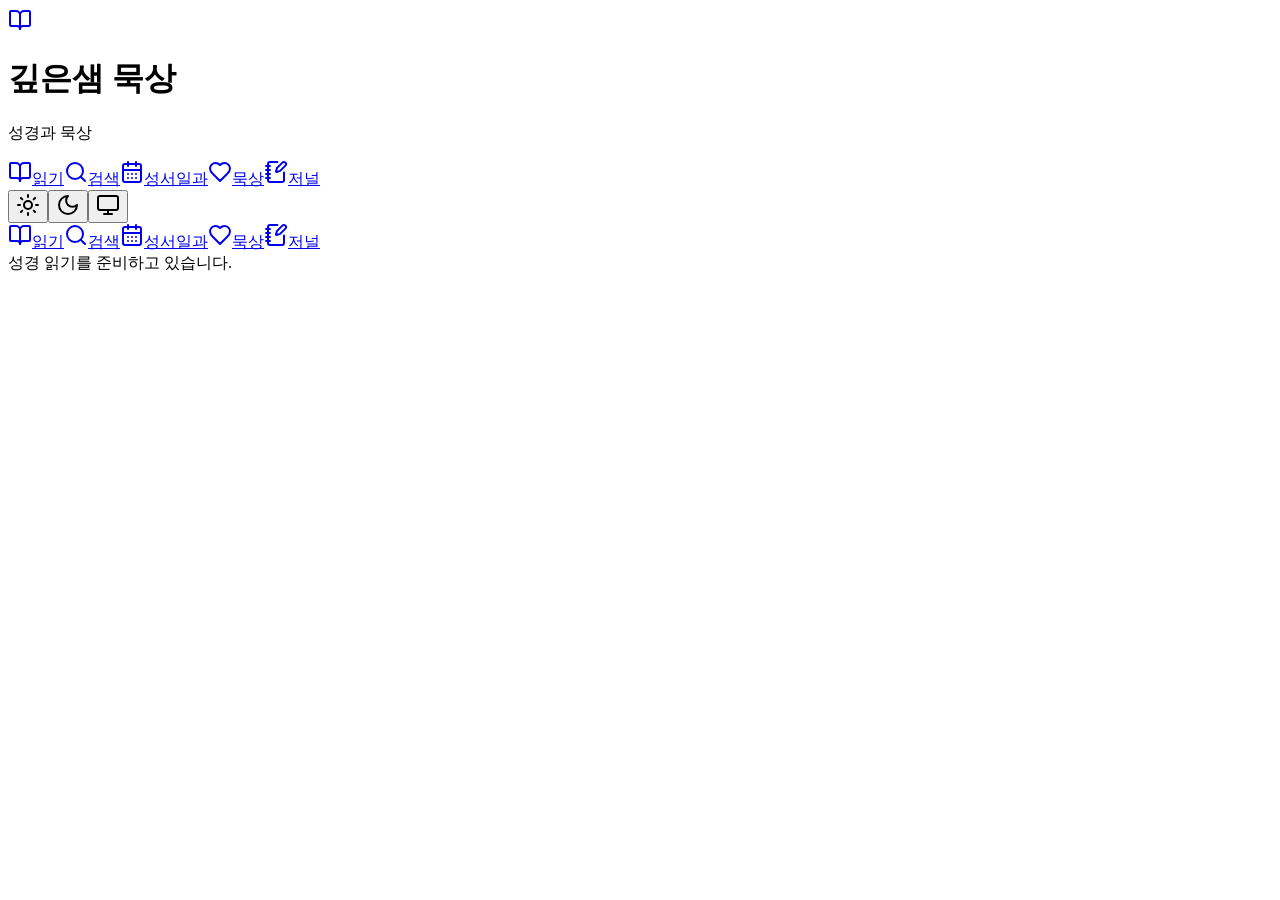
==== commit fb8dcdbe: "Rebuild PWA for GitHub Pages" ====
--- a/index.html
+++ b/index.html
@@ -1,4 +1,4 @@
-<!DOCTYPE html><!--0t8k7MKoUgMYdH0MTrGW_--><html lang="ko"><head><meta charSet="utf-8"/><meta name="viewport" content="width=device-width, initial-scale=1, viewport-fit=cover"/><link rel="stylesheet" href="/_next/static/css/31eeb3e088074f6b.css" data-precedence="next"/><link rel="preload" as="script" fetchPriority="low" href="/_next/static/chunks/webpack-4772d34723bd25e0.js"/><script src="/_next/static/chunks/4bd1b696-c023c6e3521b1417.js" async=""></script><script src="/_next/static/chunks/255-81ba70bd132d3eed.js" async=""></script><script src="/_next/static/chunks/main-app-3011107ea601bf4b.js" async=""></script><script src="/_next/static/chunks/app/layout-2d18a937ac3cadd8.js" async=""></script><script src="/_next/static/chunks/150-9be10178d3847133.js" async=""></script><script src="/_next/static/chunks/965-390d13e49ba52d0f.js" async=""></script><script src="/_next/static/chunks/app/page-26cb10fc32c29d33.js" async=""></script><meta name="theme-color" content="#0f766e"/><title>깊은샘 묵상</title><meta name="description" content="개인 성경 자료를 읽고 성서일과와 함께 묵상하는 앱"/><meta name="application-name" content="깊은샘 묵상"/><link rel="manifest" href="/manifest.webmanifest"/><meta name="apple-mobile-web-app-capable" content="yes"/><meta name="format-detection" content="telephone=no"/><meta name="mobile-web-app-capable" content="yes"/><meta name="apple-mobile-web-app-title" content="깊은샘 묵상"/><meta name="apple-mobile-web-app-status-bar-style" content="default"/><link rel="icon" href="/icon.svg" type="image/svg+xml"/><link rel="icon" href="/icons/icon-192.png" sizes="192x192" type="image/png"/><link rel="icon" href="/icons/icon-512.png" sizes="512x512" type="image/png"/><link rel="apple-touch-icon" href="/apple-touch-icon.png" sizes="180x180"/><link rel="apple-touch-icon" href="/icons/apple-touch-icon.png" sizes="180x180"/><script src="/_next/static/chunks/polyfills-42372ed130431b0a.js" noModule=""></script></head><body class="bg-slate-50 text-slate-950 antialiased transition-colors dark:bg-[#101418] dark:text-slate-100"><div hidden=""><!--$--><!--/$--></div><script>
+<!DOCTYPE html><!--j3JQi0ggPUjdTOlSs_nW6--><html lang="ko"><head><meta charSet="utf-8"/><meta name="viewport" content="width=device-width, initial-scale=1, viewport-fit=cover"/><link rel="stylesheet" href="/iphone-bible-meditation-pwa/_next/static/css/31eeb3e088074f6b.css" data-precedence="next"/><link rel="preload" as="script" fetchPriority="low" href="/iphone-bible-meditation-pwa/_next/static/chunks/webpack-bdec8d7fab2bac1a.js"/><script src="/iphone-bible-meditation-pwa/_next/static/chunks/4bd1b696-c023c6e3521b1417.js" async=""></script><script src="/iphone-bible-meditation-pwa/_next/static/chunks/255-9cb48f339259dd7f.js" async=""></script><script src="/iphone-bible-meditation-pwa/_next/static/chunks/main-app-3011107ea601bf4b.js" async=""></script><script src="/iphone-bible-meditation-pwa/_next/static/chunks/app/layout-afda61cd28338bb9.js" async=""></script><script src="/iphone-bible-meditation-pwa/_next/static/chunks/150-9be10178d3847133.js" async=""></script><script src="/iphone-bible-meditation-pwa/_next/static/chunks/965-390d13e49ba52d0f.js" async=""></script><script src="/iphone-bible-meditation-pwa/_next/static/chunks/app/page-e2b73c0431583196.js" async=""></script><meta name="theme-color" content="#0f766e"/><title>깊은샘 묵상</title><meta name="description" content="개인 성경 자료를 읽고 성서일과와 함께 묵상하는 앱"/><meta name="application-name" content="깊은샘 묵상"/><link rel="manifest" href="/iphone-bible-meditation-pwa/manifest.webmanifest"/><meta name="apple-mobile-web-app-capable" content="yes"/><meta name="format-detection" content="telephone=no"/><meta name="mobile-web-app-capable" content="yes"/><meta name="apple-mobile-web-app-title" content="깊은샘 묵상"/><meta name="apple-mobile-web-app-status-bar-style" content="default"/><link rel="icon" href="/iphone-bible-meditation-pwa/icon.svg" type="image/svg+xml"/><link rel="icon" href="/iphone-bible-meditation-pwa/icons/icon-192.png" sizes="192x192" type="image/png"/><link rel="icon" href="/iphone-bible-meditation-pwa/icons/icon-512.png" sizes="512x512" type="image/png"/><link rel="apple-touch-icon" href="/iphone-bible-meditation-pwa/apple-touch-icon.png" sizes="180x180"/><link rel="apple-touch-icon" href="/iphone-bible-meditation-pwa/icons/apple-touch-icon.png" sizes="180x180"/><script src="/iphone-bible-meditation-pwa/_next/static/chunks/polyfills-42372ed130431b0a.js" noModule=""></script></head><body class="bg-slate-50 text-slate-950 antialiased transition-colors dark:bg-[#101418] dark:text-slate-100"><div hidden=""><!--$--><!--/$--></div><script>
 (() => {
   try {
     const stored = localStorage.getItem("theme");
@@ -9,4 +9,4 @@
     document.documentElement.classList.remove("dark");
   }
 })();
-</script><main class="min-h-screen"><header class="sticky top-0 z-30 border-b border-slate-200/70 bg-slate-50/92 backdrop-blur dark:border-slate-800 dark:bg-[#101418]/92"><div class="mx-auto flex max-w-7xl items-center justify-between gap-3 px-4 py-3 sm:px-6"><div class="flex min-w-0 items-center gap-3"><a aria-label="자료 화면 열기" title="자료" class="flex size-10 shrink-0 items-center justify-center rounded-lg bg-teal-600 text-white shadow-soft transition hover:bg-teal-500 focus:outline-none focus-visible:ring-2 focus-visible:ring-teal-300" href="/library/"><svg xmlns="http://www.w3.org/2000/svg" width="24" height="24" viewBox="0 0 24 24" fill="none" stroke="currentColor" stroke-width="2" stroke-linecap="round" stroke-linejoin="round" class="lucide lucide-book-open size-5" aria-hidden="true"><path d="M12 7v14"></path><path d="M3 18a1 1 0 0 1-1-1V4a1 1 0 0 1 1-1h5a4 4 0 0 1 4 4 4 4 0 0 1 4-4h5a1 1 0 0 1 1 1v13a1 1 0 0 1-1 1h-6a3 3 0 0 0-3 3 3 3 0 0 0-3-3z"></path></svg></a><div class="min-w-0"><h1 class="truncate text-base font-semibold tracking-normal sm:text-lg">깊은샘 묵상</h1><p class="truncate text-xs text-slate-600 dark:text-slate-400">성경과 묵상</p></div></div><div class="flex items-center gap-2"><nav class="hidden rounded-lg border border-slate-200 bg-white p-1 shadow-sm dark:border-slate-800 dark:bg-slate-900 sm:flex" aria-label="주요 화면"><a class="inline-flex min-h-9 items-center justify-center gap-2 rounded-md bg-slate-900 px-3 text-sm font-medium text-white dark:bg-slate-100 dark:text-slate-950" href="/"><svg xmlns="http://www.w3.org/2000/svg" width="24" height="24" viewBox="0 0 24 24" fill="none" stroke="currentColor" stroke-width="2" stroke-linecap="round" stroke-linejoin="round" class="lucide lucide-book-open size-4" aria-hidden="true"><path d="M12 7v14"></path><path d="M3 18a1 1 0 0 1-1-1V4a1 1 0 0 1 1-1h5a4 4 0 0 1 4 4 4 4 0 0 1 4-4h5a1 1 0 0 1 1 1v13a1 1 0 0 1-1 1h-6a3 3 0 0 0-3 3 3 3 0 0 0-3-3z"></path></svg><span>읽기</span></a><a class="inline-flex min-h-9 items-center justify-center gap-2 rounded-md px-3 text-sm font-medium text-slate-600 hover:bg-slate-100 hover:text-slate-950 dark:text-slate-400 dark:hover:bg-slate-800 dark:hover:text-white" href="/search/"><svg xmlns="http://www.w3.org/2000/svg" width="24" height="24" viewBox="0 0 24 24" fill="none" stroke="currentColor" stroke-width="2" stroke-linecap="round" stroke-linejoin="round" class="lucide lucide-search size-4" aria-hidden="true"><circle cx="11" cy="11" r="8"></circle><path d="m21 21-4.3-4.3"></path></svg><span>검색</span></a><a class="inline-flex min-h-9 items-center justify-center gap-2 rounded-md px-3 text-sm font-medium text-slate-600 hover:bg-slate-100 hover:text-slate-950 dark:text-slate-400 dark:hover:bg-slate-800 dark:hover:text-white" href="/lectionary/"><svg xmlns="http://www.w3.org/2000/svg" width="24" height="24" viewBox="0 0 24 24" fill="none" stroke="currentColor" stroke-width="2" stroke-linecap="round" stroke-linejoin="round" class="lucide lucide-calendar-days size-4" aria-hidden="true"><path d="M8 2v4"></path><path d="M16 2v4"></path><rect width="18" height="18" x="3" y="4" rx="2"></rect><path d="M3 10h18"></path><path d="M8 14h.01"></path><path d="M12 14h.01"></path><path d="M16 14h.01"></path><path d="M8 18h.01"></path><path d="M12 18h.01"></path><path d="M16 18h.01"></path></svg><span>성서일과</span></a><a class="inline-flex min-h-9 items-center justify-center gap-2 rounded-md px-3 text-sm font-medium text-slate-600 hover:bg-slate-100 hover:text-slate-950 dark:text-slate-400 dark:hover:bg-slate-800 dark:hover:text-white" href="/meditation/today/"><svg xmlns="http://www.w3.org/2000/svg" width="24" height="24" viewBox="0 0 24 24" fill="none" stroke="currentColor" stroke-width="2" stroke-linecap="round" stroke-linejoin="round" class="lucide lucide-heart size-4" aria-hidden="true"><path d="M19 14c1.49-1.46 3-3.21 3-5.5A5.5 5.5 0 0 0 16.5 3c-1.76 0-3 .5-4.5 2-1.5-1.5-2.74-2-4.5-2A5.5 5.5 0 0 0 2 8.5c0 2.3 1.5 4.05 3 5.5l7 7Z"></path></svg><span>묵상</span></a><a class="inline-flex min-h-9 items-center justify-center gap-2 rounded-md px-3 text-sm font-medium text-slate-600 hover:bg-slate-100 hover:text-slate-950 dark:text-slate-400 dark:hover:bg-slate-800 dark:hover:text-white" href="/journal/"><svg xmlns="http://www.w3.org/2000/svg" width="24" height="24" viewBox="0 0 24 24" fill="none" stroke="currentColor" stroke-width="2" stroke-linecap="round" stroke-linejoin="round" class="lucide lucide-notebook-pen size-4" aria-hidden="true"><path d="M13.4 2H6a2 2 0 0 0-2 2v16a2 2 0 0 0 2 2h12a2 2 0 0 0 2-2v-7.4"></path><path d="M2 6h4"></path><path d="M2 10h4"></path><path d="M2 14h4"></path><path d="M2 18h4"></path><path d="M21.378 5.626a1 1 0 1 0-3.004-3.004l-5.01 5.012a2 2 0 0 0-.506.854l-.837 2.87a.5.5 0 0 0 .62.62l2.87-.837a2 2 0 0 0 .854-.506z"></path></svg><span>저널</span></a></nav><div class="grid grid-cols-3 rounded-lg border border-slate-200 bg-white p-1 shadow-sm dark:border-slate-800 dark:bg-slate-900" role="group" aria-label="화면 모드 선택"><button type="button" aria-label="라이트 모드" aria-pressed="false" title="라이트 모드" class="flex size-9 items-center justify-center rounded-md text-slate-500 transition hover:bg-slate-100 hover:text-slate-950 dark:text-slate-400 dark:hover:bg-slate-800 dark:hover:text-slate-100"><svg xmlns="http://www.w3.org/2000/svg" width="24" height="24" viewBox="0 0 24 24" fill="none" stroke="currentColor" stroke-width="2" stroke-linecap="round" stroke-linejoin="round" class="lucide lucide-sun size-4" aria-hidden="true"><circle cx="12" cy="12" r="4"></circle><path d="M12 2v2"></path><path d="M12 20v2"></path><path d="m4.93 4.93 1.41 1.41"></path><path d="m17.66 17.66 1.41 1.41"></path><path d="M2 12h2"></path><path d="M20 12h2"></path><path d="m6.34 17.66-1.41 1.41"></path><path d="m19.07 4.93-1.41 1.41"></path></svg></button><button type="button" aria-label="다크 모드" aria-pressed="false" title="다크 모드" class="flex size-9 items-center justify-center rounded-md text-slate-500 transition hover:bg-slate-100 hover:text-slate-950 dark:text-slate-400 dark:hover:bg-slate-800 dark:hover:text-slate-100"><svg xmlns="http://www.w3.org/2000/svg" width="24" height="24" viewBox="0 0 24 24" fill="none" stroke="currentColor" stroke-width="2" stroke-linecap="round" stroke-linejoin="round" class="lucide lucide-moon size-4" aria-hidden="true"><path d="M12 3a6 6 0 0 0 9 9 9 9 0 1 1-9-9Z"></path></svg></button><button type="button" aria-label="시스템 모드" aria-pressed="true" title="시스템 모드" class="flex size-9 items-center justify-center rounded-md bg-slate-900 text-white transition dark:bg-slate-100 dark:text-slate-950"><svg xmlns="http://www.w3.org/2000/svg" width="24" height="24" viewBox="0 0 24 24" fill="none" stroke="currentColor" stroke-width="2" stroke-linecap="round" stroke-linejoin="round" class="lucide lucide-monitor size-4" aria-hidden="true"><rect width="20" height="14" x="2" y="3" rx="2"></rect><line x1="8" x2="16" y1="21" y2="21"></line><line x1="12" x2="12" y1="17" y2="21"></line></svg></button></div></div></div><nav class="grid grid-cols-5 border-t border-slate-200 bg-white dark:border-slate-800 dark:bg-slate-900 sm:hidden" aria-label="모바일 주요 화면"><a class="inline-flex min-h-11 items-center justify-center gap-1 text-xs font-semibold text-teal-700 dark:text-teal-300" href="/"><svg xmlns="http://www.w3.org/2000/svg" width="24" height="24" viewBox="0 0 24 24" fill="none" stroke="currentColor" stroke-width="2" stroke-linecap="round" stroke-linejoin="round" class="lucide lucide-book-open size-4" aria-hidden="true"><path d="M12 7v14"></path><path d="M3 18a1 1 0 0 1-1-1V4a1 1 0 0 1 1-1h5a4 4 0 0 1 4 4 4 4 0 0 1 4-4h5a1 1 0 0 1 1 1v13a1 1 0 0 1-1 1h-6a3 3 0 0 0-3 3 3 3 0 0 0-3-3z"></path></svg><span>읽기</span></a><a class="inline-flex min-h-11 items-center justify-center gap-1 text-xs font-medium text-slate-500 dark:text-slate-400" href="/search/"><svg xmlns="http://www.w3.org/2000/svg" width="24" height="24" viewBox="0 0 24 24" fill="none" stroke="currentColor" stroke-width="2" stroke-linecap="round" stroke-linejoin="round" class="lucide lucide-search size-4" aria-hidden="true"><circle cx="11" cy="11" r="8"></circle><path d="m21 21-4.3-4.3"></path></svg><span>검색</span></a><a class="inline-flex min-h-11 items-center justify-center gap-1 text-xs font-medium text-slate-500 dark:text-slate-400" href="/lectionary/"><svg xmlns="http://www.w3.org/2000/svg" width="24" height="24" viewBox="0 0 24 24" fill="none" stroke="currentColor" stroke-width="2" stroke-linecap="round" stroke-linejoin="round" class="lucide lucide-calendar-days size-4" aria-hidden="true"><path d="M8 2v4"></path><path d="M16 2v4"></path><rect width="18" height="18" x="3" y="4" rx="2"></rect><path d="M3 10h18"></path><path d="M8 14h.01"></path><path d="M12 14h.01"></path><path d="M16 14h.01"></path><path d="M8 18h.01"></path><path d="M12 18h.01"></path><path d="M16 18h.01"></path></svg><span>성서일과</span></a><a class="inline-flex min-h-11 items-center justify-center gap-1 text-xs font-medium text-slate-500 dark:text-slate-400" href="/meditation/today/"><svg xmlns="http://www.w3.org/2000/svg" width="24" height="24" viewBox="0 0 24 24" fill="none" stroke="currentColor" stroke-width="2" stroke-linecap="round" stroke-linejoin="round" class="lucide lucide-heart size-4" aria-hidden="true"><path d="M19 14c1.49-1.46 3-3.21 3-5.5A5.5 5.5 0 0 0 16.5 3c-1.76 0-3 .5-4.5 2-1.5-1.5-2.74-2-4.5-2A5.5 5.5 0 0 0 2 8.5c0 2.3 1.5 4.05 3 5.5l7 7Z"></path></svg><span>묵상</span></a><a class="inline-flex min-h-11 items-center justify-center gap-1 text-xs font-medium text-slate-500 dark:text-slate-400" href="/journal/"><svg xmlns="http://www.w3.org/2000/svg" width="24" height="24" viewBox="0 0 24 24" fill="none" stroke="currentColor" stroke-width="2" stroke-linecap="round" stroke-linejoin="round" class="lucide lucide-notebook-pen size-4" aria-hidden="true"><path d="M13.4 2H6a2 2 0 0 0-2 2v16a2 2 0 0 0 2 2h12a2 2 0 0 0 2-2v-7.4"></path><path d="M2 6h4"></path><path d="M2 10h4"></path><path d="M2 14h4"></path><path d="M2 18h4"></path><path d="M21.378 5.626a1 1 0 1 0-3.004-3.004l-5.01 5.012a2 2 0 0 0-.506.854l-.837 2.87a.5.5 0 0 0 .62.62l2.87-.837a2 2 0 0 0 .854-.506z"></path></svg><span>저널</span></a></nav></header><div class="app-page-bottom mx-auto max-w-7xl px-4 pt-4 sm:px-6 lg:pt-6"><!--$!--><template data-dgst="BAILOUT_TO_CLIENT_SIDE_RENDERING"></template><div class="rounded-lg border border-slate-200 bg-white p-5 text-sm text-slate-600 shadow-soft dark:border-slate-800 dark:bg-slate-900 dark:text-slate-400">성경 읽기를 준비하고 있습니다.</div><!--/$--></div></main><!--$--><!--/$--><script src="/_next/static/chunks/webpack-4772d34723bd25e0.js" id="_R_" async=""></script><script>(self.__next_f=self.__next_f||[]).push([0])</script><script>self.__next_f.push([1,"1:\"$Sreact.fragment\"\n2:I[747,[\"177\",\"static/chunks/app/layout-2d18a937ac3cadd8.js\"],\"PwaRegister\"]\n3:I[9766,[],\"\"]\n4:I[8924,[],\"\"]\n5:I[3890,[\"150\",\"static/chunks/150-9be10178d3847133.js\",\"965\",\"static/chunks/965-390d13e49ba52d0f.js\",\"974\",\"static/chunks/app/page-26cb10fc32c29d33.js\"],\"AppHeader\"]\n6:\"$Sreact.suspense\"\n7:I[6788,[\"150\",\"static/chunks/150-9be10178d3847133.js\",\"965\",\"static/chunks/965-390d13e49ba52d0f.js\",\"974\",\"static/chunks/app/page-26cb10fc32c29d33.js\"],\"BibleReaderClient\"]\n8:I[4431,[],\"OutletBoundary\"]\na:I[5278,[],\"AsyncMetadataOutlet\"]\nc:I[4431,[],\"ViewportBoundary\"]\ne:I[4431,[],\"MetadataBoundary\"]\n10:I[7150,[],\"\"]\n:HL[\"/_next/static/css/31eeb3e088074f6b.css\",\"style\"]\n"])</script><script>self.__next_f.push([1,"0:{\"P\":null,\"b\":\"0t8k7MKoUgMYdH0MTrGW_\",\"p\":\"\",\"c\":[\"\",\"\"],\"i\":false,\"f\":[[[\"\",{\"children\":[\"__PAGE__\",{}]},\"$undefined\",\"$undefined\",true],[\"\",[\"$\",\"$1\",\"c\",{\"children\":[[[\"$\",\"link\",\"0\",{\"rel\":\"stylesheet\",\"href\":\"/_next/static/css/31eeb3e088074f6b.css\",\"precedence\":\"next\",\"crossOrigin\":\"$undefined\",\"nonce\":\"$undefined\"}]],[\"$\",\"html\",null,{\"lang\":\"ko\",\"suppressHydrationWarning\":true,\"children\":[\"$\",\"body\",null,{\"className\":\"bg-slate-50 text-slate-950 antialiased transition-colors dark:bg-[#101418] dark:text-slate-100\",\"children\":[[\"$\",\"script\",null,{\"dangerouslySetInnerHTML\":{\"__html\":\"\\n(() =\u003e {\\n  try {\\n    const stored = localStorage.getItem(\\\"theme\\\");\\n    const prefersDark = window.matchMedia(\\\"(prefers-color-scheme: dark)\\\").matches;\\n    const shouldUseDark = stored === \\\"dark\\\" || (!stored || stored === \\\"system\\\") \u0026\u0026 prefersDark;\\n    document.documentElement.classList.toggle(\\\"dark\\\", shouldUseDark);\\n  } catch {\\n    document.documentElement.classList.remove(\\\"dark\\\");\\n  }\\n})();\\n\"}}],[\"$\",\"$L2\",null,{}],[\"$\",\"$L3\",null,{\"parallelRouterKey\":\"children\",\"error\":\"$undefined\",\"errorStyles\":\"$undefined\",\"errorScripts\":\"$undefined\",\"template\":[\"$\",\"$L4\",null,{}],\"templateStyles\":\"$undefined\",\"templateScripts\":\"$undefined\",\"notFound\":[[[\"$\",\"title\",null,{\"children\":\"404: This page could not be found.\"}],[\"$\",\"div\",null,{\"style\":{\"fontFamily\":\"system-ui,\\\"Segoe UI\\\",Roboto,Helvetica,Arial,sans-serif,\\\"Apple Color Emoji\\\",\\\"Segoe UI Emoji\\\"\",\"height\":\"100vh\",\"textAlign\":\"center\",\"display\":\"flex\",\"flexDirection\":\"column\",\"alignItems\":\"center\",\"justifyContent\":\"center\"},\"children\":[\"$\",\"div\",null,{\"children\":[[\"$\",\"style\",null,{\"dangerouslySetInnerHTML\":{\"__html\":\"body{color:#000;background:#fff;margin:0}.next-error-h1{border-right:1px solid rgba(0,0,0,.3)}@media (prefers-color-scheme:dark){body{color:#fff;background:#000}.next-error-h1{border-right:1px solid rgba(255,255,255,.3)}}\"}}],[\"$\",\"h1\",null,{\"className\":\"next-error-h1\",\"style\":{\"display\":\"inline-block\",\"margin\":\"0 20px 0 0\",\"padding\":\"0 23px 0 0\",\"fontSize\":24,\"fontWeight\":500,\"verticalAlign\":\"top\",\"lineHeight\":\"49px\"},\"children\":404}],[\"$\",\"div\",null,{\"style\":{\"display\":\"inline-block\"},\"children\":[\"$\",\"h2\",null,{\"style\":{\"fontSize\":14,\"fontWeight\":400,\"lineHeight\":\"49px\",\"margin\":0},\"children\":\"This page could not be found.\"}]}]]}]}]],[]],\"forbidden\":\"$undefined\",\"unauthorized\":\"$undefined\"}]]}]}]]}],{\"children\":[\"__PAGE__\",[\"$\",\"$1\",\"c\",{\"children\":[[\"$\",\"main\",null,{\"className\":\"min-h-screen\",\"children\":[[\"$\",\"$L5\",null,{}],[\"$\",\"div\",null,{\"className\":\"app-page-bottom mx-auto max-w-7xl px-4 pt-4 sm:px-6 lg:pt-6\",\"children\":[\"$\",\"$6\",null,{\"fallback\":[\"$\",\"div\",null,{\"className\":\"rounded-lg border border-slate-200 bg-white p-5 text-sm text-slate-600 shadow-soft dark:border-slate-800 dark:bg-slate-900 dark:text-slate-400\",\"children\":\"성경 읽기를 준비하고 있습니다.\"}],\"children\":[\"$\",\"$L7\",null,{}]}]}]]}],null,[\"$\",\"$L8\",null,{\"children\":[\"$L9\",[\"$\",\"$La\",null,{\"promise\":\"$@b\"}]]}]]}],{},null,false]},null,false],[\"$\",\"$1\",\"h\",{\"children\":[null,[[\"$\",\"$Lc\",null,{\"children\":\"$Ld\"}],null],[\"$\",\"$Le\",null,{\"children\":[\"$\",\"div\",null,{\"hidden\":true,\"children\":[\"$\",\"$6\",null,{\"fallback\":null,\"children\":\"$Lf\"}]}]}]]}],false]],\"m\":\"$undefined\",\"G\":[\"$10\",[]],\"s\":false,\"S\":true}\n"])</script><script>self.__next_f.push([1,"d:[[\"$\",\"meta\",\"0\",{\"charSet\":\"utf-8\"}],[\"$\",\"meta\",\"1\",{\"name\":\"viewport\",\"content\":\"width=device-width, initial-scale=1, viewport-fit=cover\"}],[\"$\",\"meta\",\"2\",{\"name\":\"theme-color\",\"content\":\"#0f766e\"}]]\n9:null\n"])</script><script>self.__next_f.push([1,"11:I[622,[],\"IconMark\"]\n"])</script><script>self.__next_f.push([1,"b:{\"metadata\":[[\"$\",\"title\",\"0\",{\"children\":\"깊은샘 묵상\"}],[\"$\",\"meta\",\"1\",{\"name\":\"description\",\"content\":\"개인 성경 자료를 읽고 성서일과와 함께 묵상하는 앱\"}],[\"$\",\"meta\",\"2\",{\"name\":\"application-name\",\"content\":\"깊은샘 묵상\"}],[\"$\",\"link\",\"3\",{\"rel\":\"manifest\",\"href\":\"/manifest.webmanifest\",\"crossOrigin\":\"$undefined\"}],[\"$\",\"meta\",\"4\",{\"name\":\"apple-mobile-web-app-capable\",\"content\":\"yes\"}],[\"$\",\"meta\",\"5\",{\"name\":\"format-detection\",\"content\":\"telephone=no\"}],[\"$\",\"meta\",\"6\",{\"name\":\"mobile-web-app-capable\",\"content\":\"yes\"}],[\"$\",\"meta\",\"7\",{\"name\":\"apple-mobile-web-app-title\",\"content\":\"깊은샘 묵상\"}],[\"$\",\"meta\",\"8\",{\"name\":\"apple-mobile-web-app-status-bar-style\",\"content\":\"default\"}],[\"$\",\"link\",\"9\",{\"rel\":\"icon\",\"href\":\"/icon.svg\",\"type\":\"image/svg+xml\"}],[\"$\",\"link\",\"10\",{\"rel\":\"icon\",\"href\":\"/icons/icon-192.png\",\"sizes\":\"192x192\",\"type\":\"image/png\"}],[\"$\",\"link\",\"11\",{\"rel\":\"icon\",\"href\":\"/icons/icon-512.png\",\"sizes\":\"512x512\",\"type\":\"image/png\"}],[\"$\",\"link\",\"12\",{\"rel\":\"apple-touch-icon\",\"href\":\"/apple-touch-icon.png\",\"sizes\":\"180x180\"}],[\"$\",\"link\",\"13\",{\"rel\":\"apple-touch-icon\",\"href\":\"/icons/apple-touch-icon.png\",\"sizes\":\"180x180\"}],[\"$\",\"$L11\",\"14\",{}]],\"error\":null,\"digest\":\"$undefined\"}\n"])</script><script>self.__next_f.push([1,"f:\"$b:metadata\"\n"])</script></body></html>+</script><main class="min-h-screen"><header class="sticky top-0 z-30 border-b border-slate-200/70 bg-slate-50/92 backdrop-blur dark:border-slate-800 dark:bg-[#101418]/92"><div class="mx-auto flex max-w-7xl items-center justify-between gap-3 px-4 py-3 sm:px-6"><div class="flex min-w-0 items-center gap-3"><a aria-label="자료 화면 열기" title="자료" class="flex size-10 shrink-0 items-center justify-center rounded-lg bg-teal-600 text-white shadow-soft transition hover:bg-teal-500 focus:outline-none focus-visible:ring-2 focus-visible:ring-teal-300" href="/iphone-bible-meditation-pwa/library/"><svg xmlns="http://www.w3.org/2000/svg" width="24" height="24" viewBox="0 0 24 24" fill="none" stroke="currentColor" stroke-width="2" stroke-linecap="round" stroke-linejoin="round" class="lucide lucide-book-open size-5" aria-hidden="true"><path d="M12 7v14"></path><path d="M3 18a1 1 0 0 1-1-1V4a1 1 0 0 1 1-1h5a4 4 0 0 1 4 4 4 4 0 0 1 4-4h5a1 1 0 0 1 1 1v13a1 1 0 0 1-1 1h-6a3 3 0 0 0-3 3 3 3 0 0 0-3-3z"></path></svg></a><div class="min-w-0"><h1 class="truncate text-base font-semibold tracking-normal sm:text-lg">깊은샘 묵상</h1><p class="truncate text-xs text-slate-600 dark:text-slate-400">성경과 묵상</p></div></div><div class="flex items-center gap-2"><nav class="hidden rounded-lg border border-slate-200 bg-white p-1 shadow-sm dark:border-slate-800 dark:bg-slate-900 sm:flex" aria-label="주요 화면"><a class="inline-flex min-h-9 items-center justify-center gap-2 rounded-md bg-slate-900 px-3 text-sm font-medium text-white dark:bg-slate-100 dark:text-slate-950" href="/iphone-bible-meditation-pwa/"><svg xmlns="http://www.w3.org/2000/svg" width="24" height="24" viewBox="0 0 24 24" fill="none" stroke="currentColor" stroke-width="2" stroke-linecap="round" stroke-linejoin="round" class="lucide lucide-book-open size-4" aria-hidden="true"><path d="M12 7v14"></path><path d="M3 18a1 1 0 0 1-1-1V4a1 1 0 0 1 1-1h5a4 4 0 0 1 4 4 4 4 0 0 1 4-4h5a1 1 0 0 1 1 1v13a1 1 0 0 1-1 1h-6a3 3 0 0 0-3 3 3 3 0 0 0-3-3z"></path></svg><span>읽기</span></a><a class="inline-flex min-h-9 items-center justify-center gap-2 rounded-md px-3 text-sm font-medium text-slate-600 hover:bg-slate-100 hover:text-slate-950 dark:text-slate-400 dark:hover:bg-slate-800 dark:hover:text-white" href="/iphone-bible-meditation-pwa/search/"><svg xmlns="http://www.w3.org/2000/svg" width="24" height="24" viewBox="0 0 24 24" fill="none" stroke="currentColor" stroke-width="2" stroke-linecap="round" stroke-linejoin="round" class="lucide lucide-search size-4" aria-hidden="true"><circle cx="11" cy="11" r="8"></circle><path d="m21 21-4.3-4.3"></path></svg><span>검색</span></a><a class="inline-flex min-h-9 items-center justify-center gap-2 rounded-md px-3 text-sm font-medium text-slate-600 hover:bg-slate-100 hover:text-slate-950 dark:text-slate-400 dark:hover:bg-slate-800 dark:hover:text-white" href="/iphone-bible-meditation-pwa/lectionary/"><svg xmlns="http://www.w3.org/2000/svg" width="24" height="24" viewBox="0 0 24 24" fill="none" stroke="currentColor" stroke-width="2" stroke-linecap="round" stroke-linejoin="round" class="lucide lucide-calendar-days size-4" aria-hidden="true"><path d="M8 2v4"></path><path d="M16 2v4"></path><rect width="18" height="18" x="3" y="4" rx="2"></rect><path d="M3 10h18"></path><path d="M8 14h.01"></path><path d="M12 14h.01"></path><path d="M16 14h.01"></path><path d="M8 18h.01"></path><path d="M12 18h.01"></path><path d="M16 18h.01"></path></svg><span>성서일과</span></a><a class="inline-flex min-h-9 items-center justify-center gap-2 rounded-md px-3 text-sm font-medium text-slate-600 hover:bg-slate-100 hover:text-slate-950 dark:text-slate-400 dark:hover:bg-slate-800 dark:hover:text-white" href="/iphone-bible-meditation-pwa/meditation/today/"><svg xmlns="http://www.w3.org/2000/svg" width="24" height="24" viewBox="0 0 24 24" fill="none" stroke="currentColor" stroke-width="2" stroke-linecap="round" stroke-linejoin="round" class="lucide lucide-heart size-4" aria-hidden="true"><path d="M19 14c1.49-1.46 3-3.21 3-5.5A5.5 5.5 0 0 0 16.5 3c-1.76 0-3 .5-4.5 2-1.5-1.5-2.74-2-4.5-2A5.5 5.5 0 0 0 2 8.5c0 2.3 1.5 4.05 3 5.5l7 7Z"></path></svg><span>묵상</span></a><a class="inline-flex min-h-9 items-center justify-center gap-2 rounded-md px-3 text-sm font-medium text-slate-600 hover:bg-slate-100 hover:text-slate-950 dark:text-slate-400 dark:hover:bg-slate-800 dark:hover:text-white" href="/iphone-bible-meditation-pwa/journal/"><svg xmlns="http://www.w3.org/2000/svg" width="24" height="24" viewBox="0 0 24 24" fill="none" stroke="currentColor" stroke-width="2" stroke-linecap="round" stroke-linejoin="round" class="lucide lucide-notebook-pen size-4" aria-hidden="true"><path d="M13.4 2H6a2 2 0 0 0-2 2v16a2 2 0 0 0 2 2h12a2 2 0 0 0 2-2v-7.4"></path><path d="M2 6h4"></path><path d="M2 10h4"></path><path d="M2 14h4"></path><path d="M2 18h4"></path><path d="M21.378 5.626a1 1 0 1 0-3.004-3.004l-5.01 5.012a2 2 0 0 0-.506.854l-.837 2.87a.5.5 0 0 0 .62.62l2.87-.837a2 2 0 0 0 .854-.506z"></path></svg><span>저널</span></a></nav><div class="grid grid-cols-3 rounded-lg border border-slate-200 bg-white p-1 shadow-sm dark:border-slate-800 dark:bg-slate-900" role="group" aria-label="화면 모드 선택"><button type="button" aria-label="라이트 모드" aria-pressed="false" title="라이트 모드" class="flex size-9 items-center justify-center rounded-md text-slate-500 transition hover:bg-slate-100 hover:text-slate-950 dark:text-slate-400 dark:hover:bg-slate-800 dark:hover:text-slate-100"><svg xmlns="http://www.w3.org/2000/svg" width="24" height="24" viewBox="0 0 24 24" fill="none" stroke="currentColor" stroke-width="2" stroke-linecap="round" stroke-linejoin="round" class="lucide lucide-sun size-4" aria-hidden="true"><circle cx="12" cy="12" r="4"></circle><path d="M12 2v2"></path><path d="M12 20v2"></path><path d="m4.93 4.93 1.41 1.41"></path><path d="m17.66 17.66 1.41 1.41"></path><path d="M2 12h2"></path><path d="M20 12h2"></path><path d="m6.34 17.66-1.41 1.41"></path><path d="m19.07 4.93-1.41 1.41"></path></svg></button><button type="button" aria-label="다크 모드" aria-pressed="false" title="다크 모드" class="flex size-9 items-center justify-center rounded-md text-slate-500 transition hover:bg-slate-100 hover:text-slate-950 dark:text-slate-400 dark:hover:bg-slate-800 dark:hover:text-slate-100"><svg xmlns="http://www.w3.org/2000/svg" width="24" height="24" viewBox="0 0 24 24" fill="none" stroke="currentColor" stroke-width="2" stroke-linecap="round" stroke-linejoin="round" class="lucide lucide-moon size-4" aria-hidden="true"><path d="M12 3a6 6 0 0 0 9 9 9 9 0 1 1-9-9Z"></path></svg></button><button type="button" aria-label="시스템 모드" aria-pressed="true" title="시스템 모드" class="flex size-9 items-center justify-center rounded-md bg-slate-900 text-white transition dark:bg-slate-100 dark:text-slate-950"><svg xmlns="http://www.w3.org/2000/svg" width="24" height="24" viewBox="0 0 24 24" fill="none" stroke="currentColor" stroke-width="2" stroke-linecap="round" stroke-linejoin="round" class="lucide lucide-monitor size-4" aria-hidden="true"><rect width="20" height="14" x="2" y="3" rx="2"></rect><line x1="8" x2="16" y1="21" y2="21"></line><line x1="12" x2="12" y1="17" y2="21"></line></svg></button></div></div></div><nav class="grid grid-cols-5 border-t border-slate-200 bg-white dark:border-slate-800 dark:bg-slate-900 sm:hidden" aria-label="모바일 주요 화면"><a class="inline-flex min-h-11 items-center justify-center gap-1 text-xs font-semibold text-teal-700 dark:text-teal-300" href="/iphone-bible-meditation-pwa/"><svg xmlns="http://www.w3.org/2000/svg" width="24" height="24" viewBox="0 0 24 24" fill="none" stroke="currentColor" stroke-width="2" stroke-linecap="round" stroke-linejoin="round" class="lucide lucide-book-open size-4" aria-hidden="true"><path d="M12 7v14"></path><path d="M3 18a1 1 0 0 1-1-1V4a1 1 0 0 1 1-1h5a4 4 0 0 1 4 4 4 4 0 0 1 4-4h5a1 1 0 0 1 1 1v13a1 1 0 0 1-1 1h-6a3 3 0 0 0-3 3 3 3 0 0 0-3-3z"></path></svg><span>읽기</span></a><a class="inline-flex min-h-11 items-center justify-center gap-1 text-xs font-medium text-slate-500 dark:text-slate-400" href="/iphone-bible-meditation-pwa/search/"><svg xmlns="http://www.w3.org/2000/svg" width="24" height="24" viewBox="0 0 24 24" fill="none" stroke="currentColor" stroke-width="2" stroke-linecap="round" stroke-linejoin="round" class="lucide lucide-search size-4" aria-hidden="true"><circle cx="11" cy="11" r="8"></circle><path d="m21 21-4.3-4.3"></path></svg><span>검색</span></a><a class="inline-flex min-h-11 items-center justify-center gap-1 text-xs font-medium text-slate-500 dark:text-slate-400" href="/iphone-bible-meditation-pwa/lectionary/"><svg xmlns="http://www.w3.org/2000/svg" width="24" height="24" viewBox="0 0 24 24" fill="none" stroke="currentColor" stroke-width="2" stroke-linecap="round" stroke-linejoin="round" class="lucide lucide-calendar-days size-4" aria-hidden="true"><path d="M8 2v4"></path><path d="M16 2v4"></path><rect width="18" height="18" x="3" y="4" rx="2"></rect><path d="M3 10h18"></path><path d="M8 14h.01"></path><path d="M12 14h.01"></path><path d="M16 14h.01"></path><path d="M8 18h.01"></path><path d="M12 18h.01"></path><path d="M16 18h.01"></path></svg><span>성서일과</span></a><a class="inline-flex min-h-11 items-center justify-center gap-1 text-xs font-medium text-slate-500 dark:text-slate-400" href="/iphone-bible-meditation-pwa/meditation/today/"><svg xmlns="http://www.w3.org/2000/svg" width="24" height="24" viewBox="0 0 24 24" fill="none" stroke="currentColor" stroke-width="2" stroke-linecap="round" stroke-linejoin="round" class="lucide lucide-heart size-4" aria-hidden="true"><path d="M19 14c1.49-1.46 3-3.21 3-5.5A5.5 5.5 0 0 0 16.5 3c-1.76 0-3 .5-4.5 2-1.5-1.5-2.74-2-4.5-2A5.5 5.5 0 0 0 2 8.5c0 2.3 1.5 4.05 3 5.5l7 7Z"></path></svg><span>묵상</span></a><a class="inline-flex min-h-11 items-center justify-center gap-1 text-xs font-medium text-slate-500 dark:text-slate-400" href="/iphone-bible-meditation-pwa/journal/"><svg xmlns="http://www.w3.org/2000/svg" width="24" height="24" viewBox="0 0 24 24" fill="none" stroke="currentColor" stroke-width="2" stroke-linecap="round" stroke-linejoin="round" class="lucide lucide-notebook-pen size-4" aria-hidden="true"><path d="M13.4 2H6a2 2 0 0 0-2 2v16a2 2 0 0 0 2 2h12a2 2 0 0 0 2-2v-7.4"></path><path d="M2 6h4"></path><path d="M2 10h4"></path><path d="M2 14h4"></path><path d="M2 18h4"></path><path d="M21.378 5.626a1 1 0 1 0-3.004-3.004l-5.01 5.012a2 2 0 0 0-.506.854l-.837 2.87a.5.5 0 0 0 .62.62l2.87-.837a2 2 0 0 0 .854-.506z"></path></svg><span>저널</span></a></nav></header><div class="app-page-bottom mx-auto max-w-7xl px-4 pt-4 sm:px-6 lg:pt-6"><!--$!--><template data-dgst="BAILOUT_TO_CLIENT_SIDE_RENDERING"></template><div class="rounded-lg border border-slate-200 bg-white p-5 text-sm text-slate-600 shadow-soft dark:border-slate-800 dark:bg-slate-900 dark:text-slate-400">성경 읽기를 준비하고 있습니다.</div><!--/$--></div></main><!--$--><!--/$--><script src="/iphone-bible-meditation-pwa/_next/static/chunks/webpack-bdec8d7fab2bac1a.js" id="_R_" async=""></script><script>(self.__next_f=self.__next_f||[]).push([0])</script><script>self.__next_f.push([1,"1:\"$Sreact.fragment\"\n2:I[747,[\"177\",\"static/chunks/app/layout-afda61cd28338bb9.js\"],\"PwaRegister\"]\n3:I[9766,[],\"\"]\n4:I[8924,[],\"\"]\n5:I[3890,[\"150\",\"static/chunks/150-9be10178d3847133.js\",\"965\",\"static/chunks/965-390d13e49ba52d0f.js\",\"974\",\"static/chunks/app/page-e2b73c0431583196.js\"],\"AppHeader\"]\n6:\"$Sreact.suspense\"\n7:I[6788,[\"150\",\"static/chunks/150-9be10178d3847133.js\",\"965\",\"static/chunks/965-390d13e49ba52d0f.js\",\"974\",\"static/chunks/app/page-e2b73c0431583196.js\"],\"BibleReaderClient\"]\n8:I[4431,[],\"OutletBoundary\"]\na:I[5278,[],\"AsyncMetadataOutlet\"]\nc:I[4431,[],\"ViewportBoundary\"]\ne:I[4431,[],\"MetadataBoundary\"]\n10:I[7150,[],\"\"]\n:HL[\"/iphone-bible-meditation-pwa/_next/static/css/31eeb3e088074f6b.css\",\"style\"]\n"])</script><script>self.__next_f.push([1,"0:{\"P\":null,\"b\":\"j3JQi0ggPUjdTOlSs_nW6\",\"p\":\"/iphone-bible-meditation-pwa\",\"c\":[\"\",\"\"],\"i\":false,\"f\":[[[\"\",{\"children\":[\"__PAGE__\",{}]},\"$undefined\",\"$undefined\",true],[\"\",[\"$\",\"$1\",\"c\",{\"children\":[[[\"$\",\"link\",\"0\",{\"rel\":\"stylesheet\",\"href\":\"/iphone-bible-meditation-pwa/_next/static/css/31eeb3e088074f6b.css\",\"precedence\":\"next\",\"crossOrigin\":\"$undefined\",\"nonce\":\"$undefined\"}]],[\"$\",\"html\",null,{\"lang\":\"ko\",\"suppressHydrationWarning\":true,\"children\":[\"$\",\"body\",null,{\"className\":\"bg-slate-50 text-slate-950 antialiased transition-colors dark:bg-[#101418] dark:text-slate-100\",\"children\":[[\"$\",\"script\",null,{\"dangerouslySetInnerHTML\":{\"__html\":\"\\n(() =\u003e {\\n  try {\\n    const stored = localStorage.getItem(\\\"theme\\\");\\n    const prefersDark = window.matchMedia(\\\"(prefers-color-scheme: dark)\\\").matches;\\n    const shouldUseDark = stored === \\\"dark\\\" || (!stored || stored === \\\"system\\\") \u0026\u0026 prefersDark;\\n    document.documentElement.classList.toggle(\\\"dark\\\", shouldUseDark);\\n  } catch {\\n    document.documentElement.classList.remove(\\\"dark\\\");\\n  }\\n})();\\n\"}}],[\"$\",\"$L2\",null,{}],[\"$\",\"$L3\",null,{\"parallelRouterKey\":\"children\",\"error\":\"$undefined\",\"errorStyles\":\"$undefined\",\"errorScripts\":\"$undefined\",\"template\":[\"$\",\"$L4\",null,{}],\"templateStyles\":\"$undefined\",\"templateScripts\":\"$undefined\",\"notFound\":[[[\"$\",\"title\",null,{\"children\":\"404: This page could not be found.\"}],[\"$\",\"div\",null,{\"style\":{\"fontFamily\":\"system-ui,\\\"Segoe UI\\\",Roboto,Helvetica,Arial,sans-serif,\\\"Apple Color Emoji\\\",\\\"Segoe UI Emoji\\\"\",\"height\":\"100vh\",\"textAlign\":\"center\",\"display\":\"flex\",\"flexDirection\":\"column\",\"alignItems\":\"center\",\"justifyContent\":\"center\"},\"children\":[\"$\",\"div\",null,{\"children\":[[\"$\",\"style\",null,{\"dangerouslySetInnerHTML\":{\"__html\":\"body{color:#000;background:#fff;margin:0}.next-error-h1{border-right:1px solid rgba(0,0,0,.3)}@media (prefers-color-scheme:dark){body{color:#fff;background:#000}.next-error-h1{border-right:1px solid rgba(255,255,255,.3)}}\"}}],[\"$\",\"h1\",null,{\"className\":\"next-error-h1\",\"style\":{\"display\":\"inline-block\",\"margin\":\"0 20px 0 0\",\"padding\":\"0 23px 0 0\",\"fontSize\":24,\"fontWeight\":500,\"verticalAlign\":\"top\",\"lineHeight\":\"49px\"},\"children\":404}],[\"$\",\"div\",null,{\"style\":{\"display\":\"inline-block\"},\"children\":[\"$\",\"h2\",null,{\"style\":{\"fontSize\":14,\"fontWeight\":400,\"lineHeight\":\"49px\",\"margin\":0},\"children\":\"This page could not be found.\"}]}]]}]}]],[]],\"forbidden\":\"$undefined\",\"unauthorized\":\"$undefined\"}]]}]}]]}],{\"children\":[\"__PAGE__\",[\"$\",\"$1\",\"c\",{\"children\":[[\"$\",\"main\",null,{\"className\":\"min-h-screen\",\"children\":[[\"$\",\"$L5\",null,{}],[\"$\",\"div\",null,{\"className\":\"app-page-bottom mx-auto max-w-7xl px-4 pt-4 sm:px-6 lg:pt-6\",\"children\":[\"$\",\"$6\",null,{\"fallback\":[\"$\",\"div\",null,{\"className\":\"rounded-lg border border-slate-200 bg-white p-5 text-sm text-slate-600 shadow-soft dark:border-slate-800 dark:bg-slate-900 dark:text-slate-400\",\"children\":\"성경 읽기를 준비하고 있습니다.\"}],\"children\":[\"$\",\"$L7\",null,{}]}]}]]}],null,[\"$\",\"$L8\",null,{\"children\":[\"$L9\",[\"$\",\"$La\",null,{\"promise\":\"$@b\"}]]}]]}],{},null,false]},null,false],[\"$\",\"$1\",\"h\",{\"children\":[null,[[\"$\",\"$Lc\",null,{\"children\":\"$Ld\"}],null],[\"$\",\"$Le\",null,{\"children\":[\"$\",\"div\",null,{\"hidden\":true,\"children\":[\"$\",\"$6\",null,{\"fallback\":null,\"children\":\"$Lf\"}]}]}]]}],false]],\"m\":\"$undefined\",\"G\":[\"$10\",[]],\"s\":false,\"S\":true}\n"])</script><script>self.__next_f.push([1,"d:[[\"$\",\"meta\",\"0\",{\"charSet\":\"utf-8\"}],[\"$\",\"meta\",\"1\",{\"name\":\"viewport\",\"content\":\"width=device-width, initial-scale=1, viewport-fit=cover\"}],[\"$\",\"meta\",\"2\",{\"name\":\"theme-color\",\"content\":\"#0f766e\"}]]\n9:null\n"])</script><script>self.__next_f.push([1,"11:I[622,[],\"IconMark\"]\n"])</script><script>self.__next_f.push([1,"b:{\"metadata\":[[\"$\",\"title\",\"0\",{\"children\":\"깊은샘 묵상\"}],[\"$\",\"meta\",\"1\",{\"name\":\"description\",\"content\":\"개인 성경 자료를 읽고 성서일과와 함께 묵상하는 앱\"}],[\"$\",\"meta\",\"2\",{\"name\":\"application-name\",\"content\":\"깊은샘 묵상\"}],[\"$\",\"link\",\"3\",{\"rel\":\"manifest\",\"href\":\"/iphone-bible-meditation-pwa/manifest.webmanifest\",\"crossOrigin\":\"$undefined\"}],[\"$\",\"meta\",\"4\",{\"name\":\"apple-mobile-web-app-capable\",\"content\":\"yes\"}],[\"$\",\"meta\",\"5\",{\"name\":\"format-detection\",\"content\":\"telephone=no\"}],[\"$\",\"meta\",\"6\",{\"name\":\"mobile-web-app-capable\",\"content\":\"yes\"}],[\"$\",\"meta\",\"7\",{\"name\":\"apple-mobile-web-app-title\",\"content\":\"깊은샘 묵상\"}],[\"$\",\"meta\",\"8\",{\"name\":\"apple-mobile-web-app-status-bar-style\",\"content\":\"default\"}],[\"$\",\"link\",\"9\",{\"rel\":\"icon\",\"href\":\"/iphone-bible-meditation-pwa/icon.svg\",\"type\":\"image/svg+xml\"}],[\"$\",\"link\",\"10\",{\"rel\":\"icon\",\"href\":\"/iphone-bible-meditation-pwa/icons/icon-192.png\",\"sizes\":\"192x192\",\"type\":\"image/png\"}],[\"$\",\"link\",\"11\",{\"rel\":\"icon\",\"href\":\"/iphone-bible-meditation-pwa/icons/icon-512.png\",\"sizes\":\"512x512\",\"type\":\"image/png\"}],[\"$\",\"link\",\"12\",{\"rel\":\"apple-touch-icon\",\"href\":\"/iphone-bible-meditation-pwa/apple-touch-icon.png\",\"sizes\":\"180x180\"}],[\"$\",\"link\",\"13\",{\"rel\":\"apple-touch-icon\",\"href\":\"/iphone-bible-meditation-pwa/icons/apple-touch-icon.png\",\"sizes\":\"180x180\"}],[\"$\",\"$L11\",\"14\",{}]],\"error\":null,\"digest\":\"$undefined\"}\n"])</script><script>self.__next_f.push([1,"f:\"$b:metadata\"\n"])</script></body></html>
